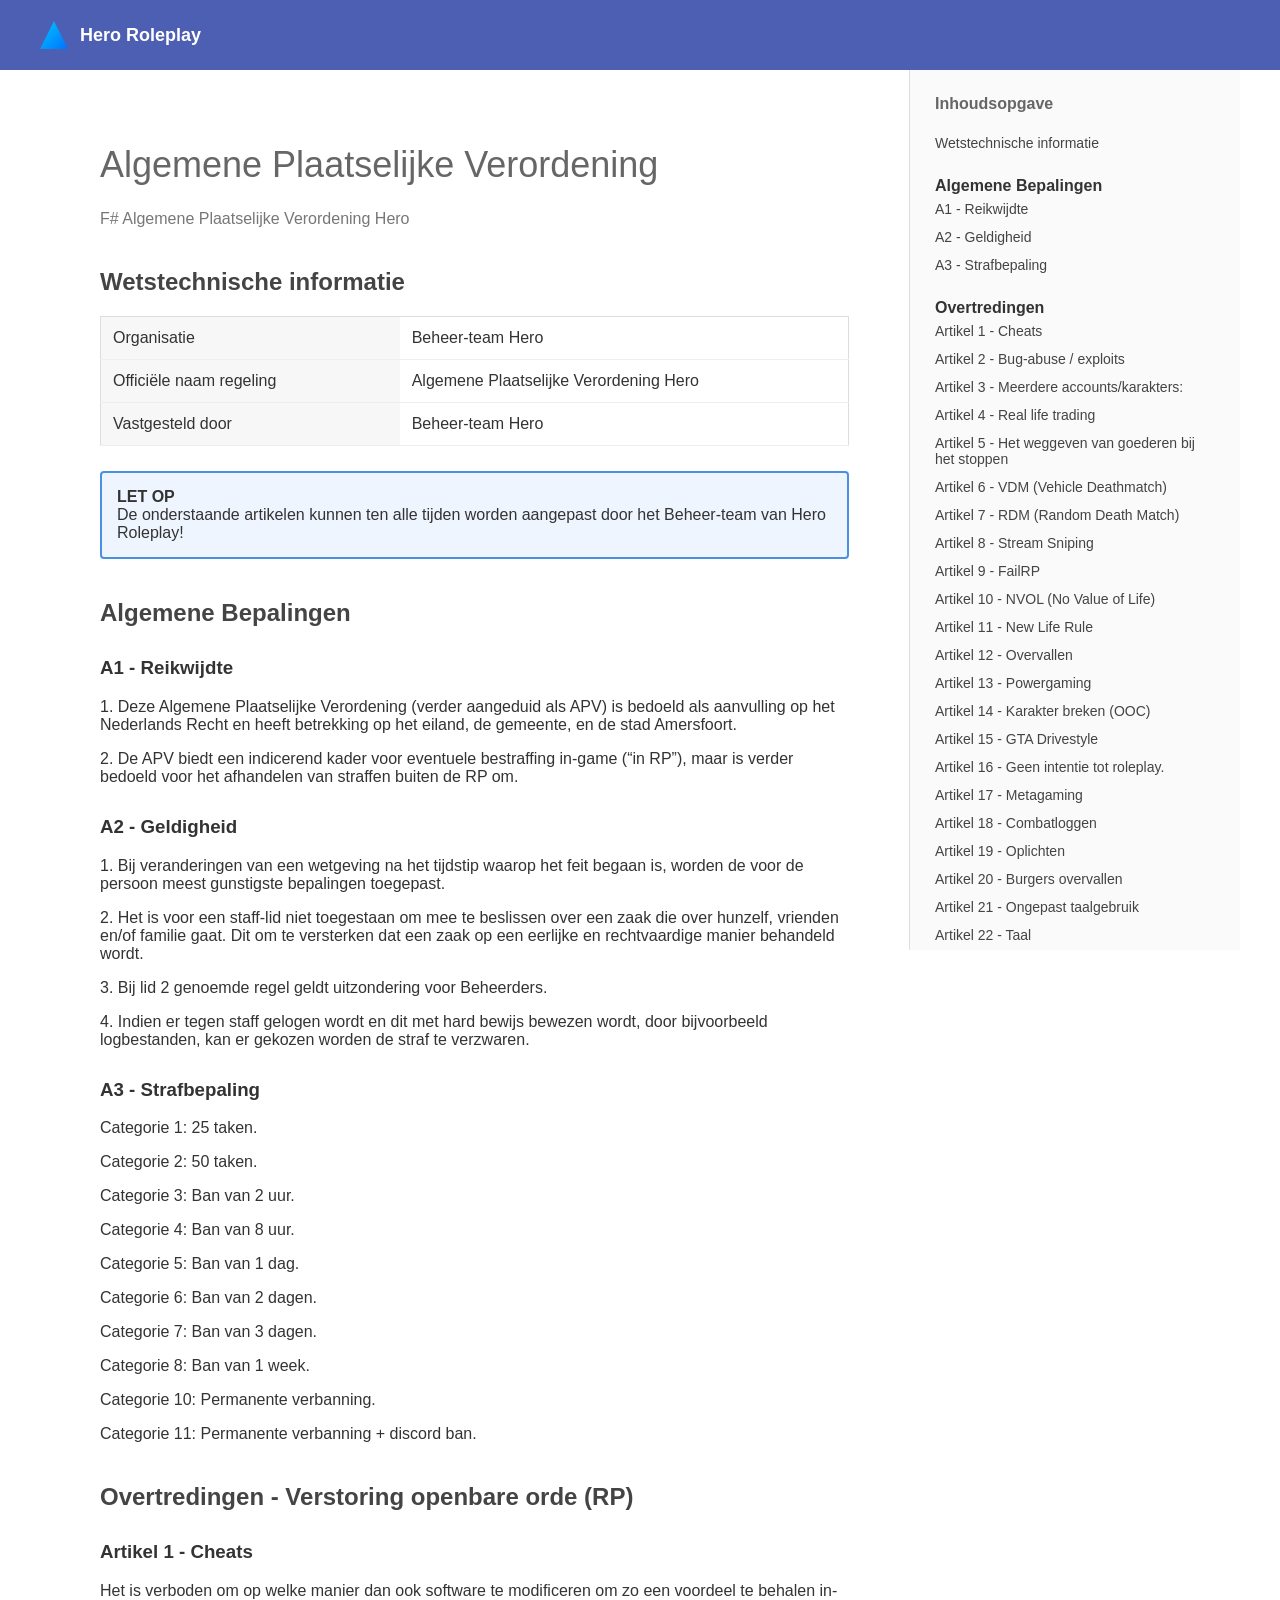
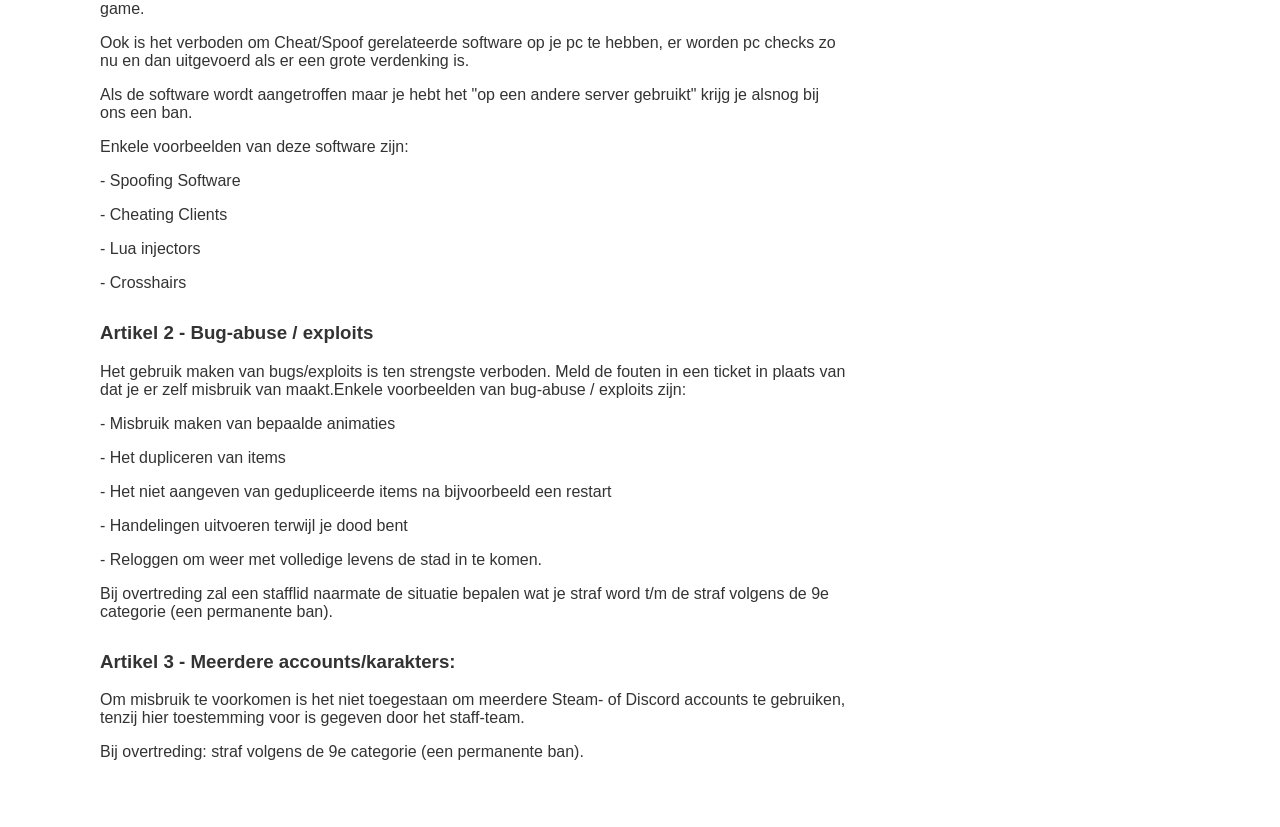
==== index.html @ 9675dc2d "Update index.html" ====
<!DOCTYPE html>
<html lang="nl">
<head>
<meta charset="UTF-8">
<meta name="viewport" content="width=device-width, initial-scale=1.0">
<title>APV - Hero Roleplay</title>

<style>
  body {
    margin: 0;
    font-family: "Segoe UI", Arial, sans-serif;
    color: #333;
  }

  /* HEADER */
  .topbar {
    width: 100%;
    height: 70px;
    background: #4c5fb3;
    display: flex;
    align-items: center;
  }

  .topbar-content {
    max-width: 1200px;
    margin: 0 auto;
    width: 100%;
    display: flex;
    align-items: center;
    padding: 0 30px;
  }

  .logo {
    width: 28px;
    height: 28px;
    margin-right: 12px;
    background: linear-gradient(135deg, #00c6ff, #0072ff);
    clip-path: polygon(50% 0%, 100% 100%, 0% 100%);
  }

  .title {
    color: white;
    font-size: 18px;
    font-weight: 600;
  }

  /* LAYOUT (GECENTREERD) */
  .container {
    display: flex;
    max-width: 1200px;
    margin: 0 auto; /* 👈 dit centreert alles */
  }

  .main {
    flex: 1;
    padding: 50px 60px;
  }

  h1 {
    font-weight: 300;
    font-size: 36px;
    color: #666;
  }

  h2 {
    margin-top: 40px;
    color: #444;
  }

  h3 {
    margin-top: 30px;
  }

  .sub {
    color: #777;
    margin-bottom: 30px;
  }

  table {
    border-collapse: collapse;
    width: 100%;
    margin-top: 15px;
    border: 1px solid #ddd;
  }

  td {
    padding: 12px;
    border-bottom: 1px solid #eee;
  }

  td:first-child {
    background: #f7f7f7;
    width: 40%;
    font-weight: 500;
  }

  .notice {
    margin-top: 25px;
    border: 2px solid #4a90e2;
    background: #eef5ff;
    padding: 15px;
    border-radius: 4px;
  }

  /* SIDEBAR */
  .sidebar {
    width: 280px;
    border-left: 1px solid #ddd;
    background: #fafafa;
    padding: 25px;
    position: sticky;
    top: 70px;
    height: calc(100vh - 70px);
    overflow-y: auto;
  }

  .sidebar h3 {
    margin-top: 0;
    font-size: 16px;
    color: #666;
  }

  .sidebar a {
    display: block;
    text-decoration: none;
    color: #444;
    font-size: 14px;
    padding: 6px 0;
  }

  .sidebar a:hover {
    color: #007BFF;
  }

  .section {
    margin-top: 20px;
  }
</style>
</head>

<body>

<header class="topbar">
  <div class="topbar-content">
    <div class="logo"></div>
    <span class="title">Hero Roleplay</span>
  </div>
</header>

<div class="container">

  <div class="main">
    <h1>Algemene Plaatselijke Verordening</h1>
    <div class="sub">F# Algemene Plaatselijke Verordening Hero</div>

    <h2 id="wetstechnisch">Wetstechnische informatie</h2>

    <table>
      <tr>
        <td>Organisatie</td>
        <td>Beheer-team Hero</td>
      </tr>
      <tr>
        <td>Officiële naam regeling</td>
        <td>Algemene Plaatselijke Verordening Hero</td>
      </tr>
      <tr>
        <td>Vastgesteld door</td>
        <td>Beheer-team Hero</td>
      </tr>
    </table>

    <div class="notice">
      <strong>LET OP</strong><br>
      De onderstaande artikelen kunnen ten alle tijden worden aangepast door het Beheer-team van Hero Roleplay!
    </div>

    <h2 id="algemeen">Algemene Bepalingen</h2>

    <h3 id="a1">A1 - Reikwijdte</h3>
    <p>
      1. Deze Algemene Plaatselijke Verordening (verder aangeduid als APV) is bedoeld als aanvulling op het Nederlands Recht en heeft betrekking op het eiland, de gemeente, en de stad Amersfoort.
    <p> 
      2. De APV biedt een indicerend kader voor eventuele bestraffing in-game (“in RP”), maar is verder bedoeld voor het afhandelen van straffen buiten de RP om.

     <h3 id="a2">A2 - Geldigheid</h3>
     <p>
      1. Bij veranderingen van een wetgeving na het tijdstip waarop het feit begaan is, worden de voor de persoon meest gunstigste bepalingen toegepast.  
     <p>  
      2. Het is voor een staff-lid niet toegestaan om mee te beslissen over een zaak die over hunzelf, vrienden en/of familie gaat. Dit om te versterken dat een zaak op een eerlijke en rechtvaardige manier behandeld wordt.
     <p>
      3. Bij lid 2 genoemde regel geldt uitzondering voor Beheerders.
     <p>
      4. Indien er tegen staff gelogen wordt en dit met hard bewijs bewezen wordt, door bijvoorbeeld logbestanden, kan er gekozen worden de straf te verzwaren.
     <h3 id="a3">A3 - Strafbepaling</h3>
     <p>
       Categorie 1: 25 taken.
     <p>
       Categorie 2: 50 taken.
     <p>
       Categorie 3: Ban van 2 uur.
     <p>
       Categorie 4: Ban van 8 uur.
     <p>
       Categorie 5: Ban van 1 dag.
     <p>
       Categorie 6: Ban van 2 dagen.
     <p>
       Categorie 7: Ban van 3 dagen.
     <p>
       Categorie 8: Ban van 1 week.
     <p>
       Categorie 10: Permanente verbanning.
     <p>
       Categorie 11: Permanente verbanning + discord ban.
    </p>

  <h2 id="algemeen">Overtredingen - Verstoring openbare orde (RP)</h2>

  <h3 id="a4">Artikel 1 - Cheats</h3>
  <p>
  Het is verboden om op welke manier dan ook software te modificeren om zo een voordeel te behalen in-game.
  <p>
  Ook is het verboden om Cheat/Spoof gerelateerde software op je pc te hebben, er worden pc checks zo nu en dan uitgevoerd als er een grote verdenking is.
  <p>
  Als de software wordt aangetroffen maar je hebt het "op een andere server gebruikt" krijg je alsnog bij ons een ban.
  <p>
  Enkele voorbeelden van deze software zijn:
  <p>
  - Spoofing Software
  <p>
  - Cheating Clients
  <p>
  - Lua injectors
  <p>
  - Crosshairs

  <h3 id="a4">Artikel 2 - Bug-abuse / exploits</h3>
  <p>
  Het gebruik maken van bugs/exploits is ten strengste verboden. Meld de fouten in een ticket in plaats van dat je er zelf misbruik van maakt.Enkele voorbeelden van bug-abuse / exploits zijn:
  <p>
  - Misbruik maken van bepaalde animaties
  <p>
  - Het dupliceren van items
  <p>
  - Het niet aangeven van gedupliceerde items na bijvoorbeeld een restart
  <p>
  - Handelingen uitvoeren terwijl je dood bent
  <p>
  - Reloggen om weer met volledige levens de stad in te komen.
  <p>
  Bij overtreding zal een stafflid naarmate de situatie bepalen wat je straf word t/m de straf volgens de 9e categorie (een permanente ban).
  
  <h3 id="a4">Artikel 3 - Meerdere accounts/karakters:</h3>
  <p>
  Om misbruik te voorkomen is het niet toegestaan om meerdere Steam- of Discord accounts te gebruiken, tenzij hier toestemming voor is gegeven door het staff-team.
  <p> 
  Bij overtreding: straf volgens de 9e categorie (een permanente ban).
    
  </div>  
  <div class="sidebar">
    <h3>Inhoudsopgave</h3>

    <a href="#wetstechnisch">Wetstechnische informatie</a>

    <div class="section">
      <strong>Algemene Bepalingen</strong>
      <a href="#a1">A1 - Reikwijdte</a>
      <a href="#a2">A2 - Geldigheid</a>
      <a href="#a3">A3 - Strafbepaling</a>
    </div>

    <div class="section">
      <strong>Overtredingen</strong>
      <a href="#a4">Artikel 1 - Cheats</a>
      <a href="#">Artikel 2 - Bug-abuse / exploits</a>
      <a href="#">Artikel 3 - Meerdere accounts/karakters:</a>
      <a href="#">Artikel 4 - Real life trading</a>
      <a href="#">Artikel 5 - Het weggeven van goederen bij het stoppen</a>
      <a href="#">Artikel 6 - VDM (Vehicle Deathmatch)</a>
      <a href="#">Artikel 7 - RDM (Random Death Match)</a>
      <a href="#">Artikel 8 - Stream Sniping</a>
      <a href="#">Artikel 9 - FailRP</a>
      <a href="#">Artikel 10 - NVOL (No Value of Life)</a>
      <a href="#">Artikel 11 - New Life Rule</a>
      <a href="#">Artikel 12 - Overvallen</a>
      <a href="#">Artikel 13 - Powergaming</a>
      <a href="#">Artikel 14 - Karakter breken (OOC)</a>
      <a href="#">Artikel 15 - GTA Drivestyle</a>
      <a href="#">Artikel 16 - Geen intentie tot roleplay.</a>
      <a href="#">Artikel 17 - Metagaming</a>
      <a href="#">Artikel 18 - Combatloggen</a>
      <a href="#">Artikel 19 - Oplichten</a>
      <a href="#">Artikel 20 - Burgers overvallen</a>
      <a href="#">Artikel 21 - Ongepast taalgebruik</a>
      <a href="#">Artikel 22 - Taal</a>
      <a href="#">Artikel 23 - Gebruik van boeien</a>
      <a href="#">Artikel 24 - Microfoon</a>
      <a href="#">Artikel 25 - Stemvervormers</a>
      <a href="#">Artikel 26 - Karakter breken (OOC)</a>
      <a href="#">Artikel 27 - Report spam</a>
      <a href="#">Artikel 28 - Appartementen</a>
      <a href="#">Artikel 29 - Achtervolgingen</a>
      <a href="#">Artikel 30 - Campen van locaties</a>
      <a href="#">Artikel 31 - Standaard outfit</a>
      <a href="#">Artikel 32 - Impersonatie van overheidsmedewerkers</a>
      <a href="#">Artikel 33 - Corruptie</a>
      <a href="#">Artikel 34 - Staff</a>
      <a href="#">Artikel 34A - Staff</a>
      <a href="#">Artikel 35 - Copbaiten</a>
      <a href="#">Artikel 36 - Verstoring RP</a>
      <a href="#">Artikel 37 - Stemherkenning</a>
      <a href="#">Artikel 38 - Illegale activiteiten op social media</a>
      <a href="#">Artikel 39 - Regels bij het krijgen van hostages</a>
      <a href="#">Artikel 40 - Criminele activiteiten tegen overheidsmedewerkers</a>
      <a href="#">Artikel 41 - Bounty's/beloningen</a>
      <a href="#">Artikel 42 - Het gebruik van een Wapen</a>
    </div>

  </div>

</div>

</body>
</html>
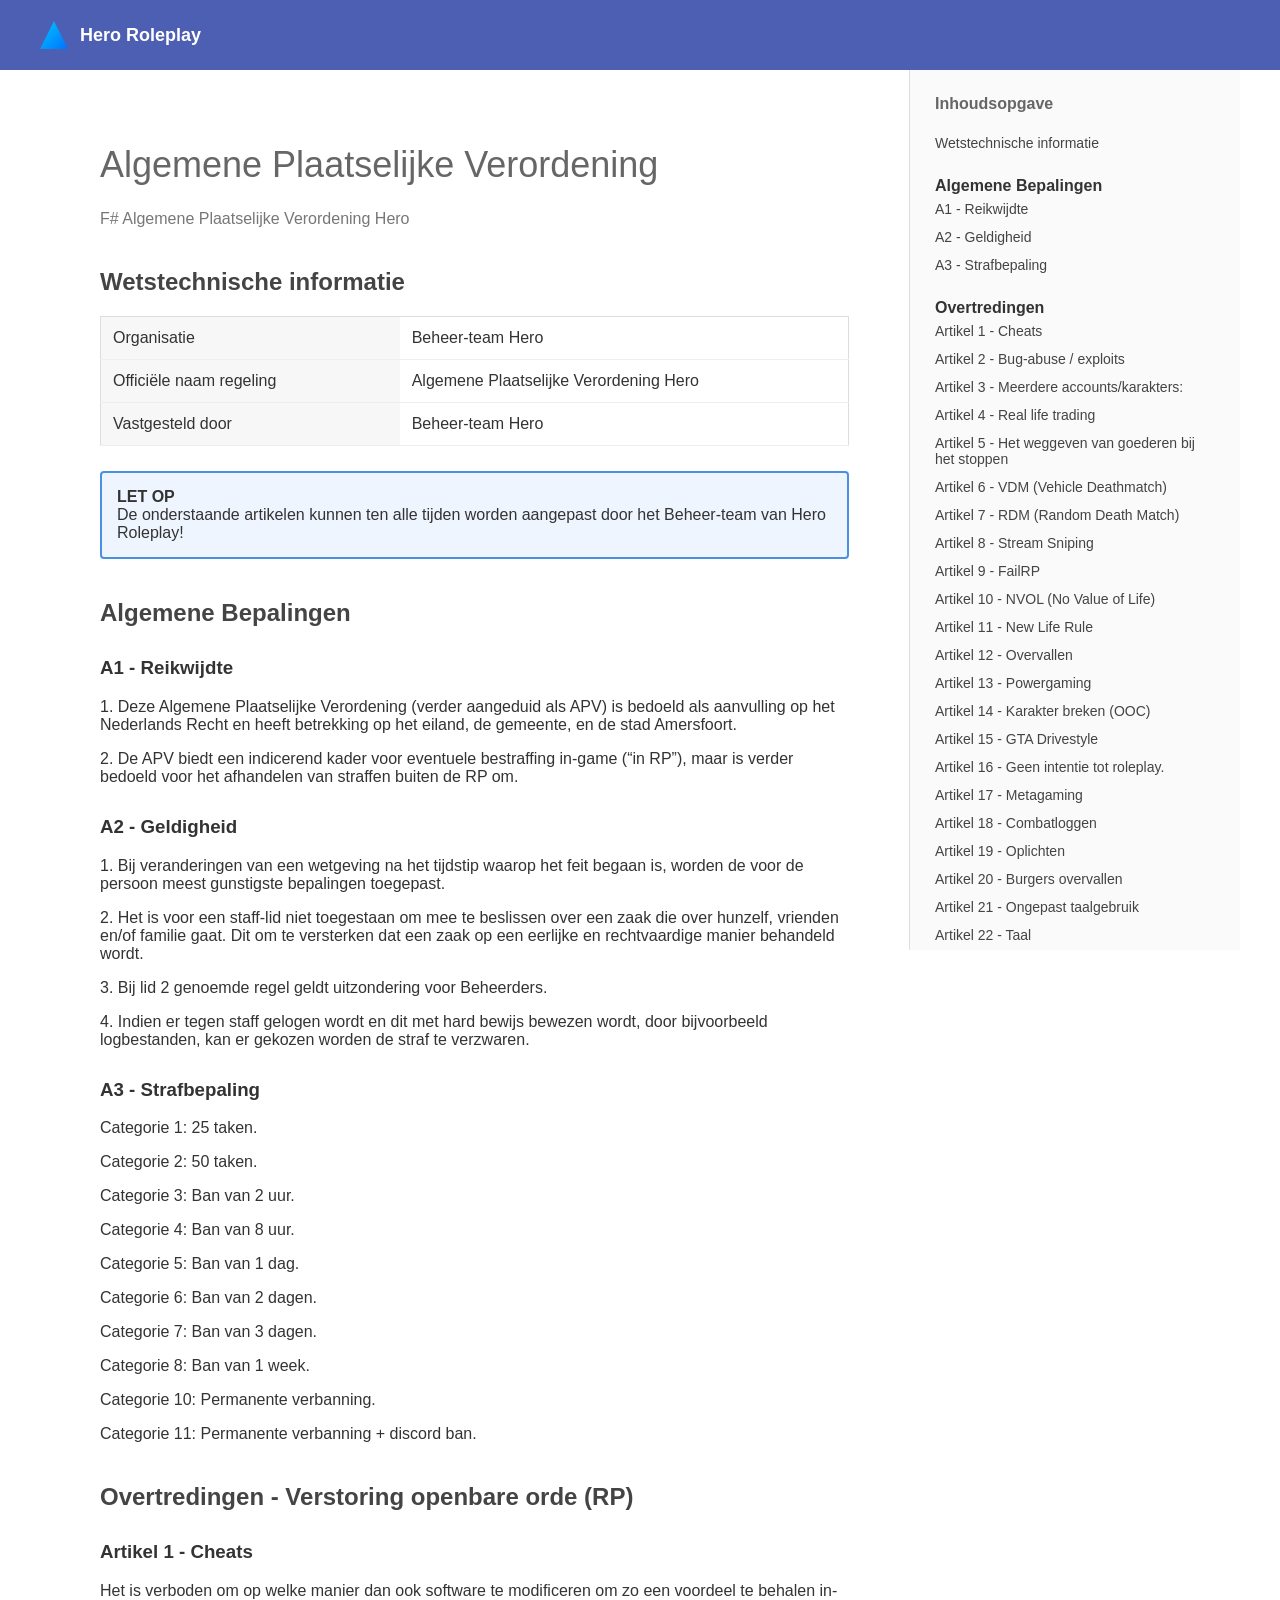
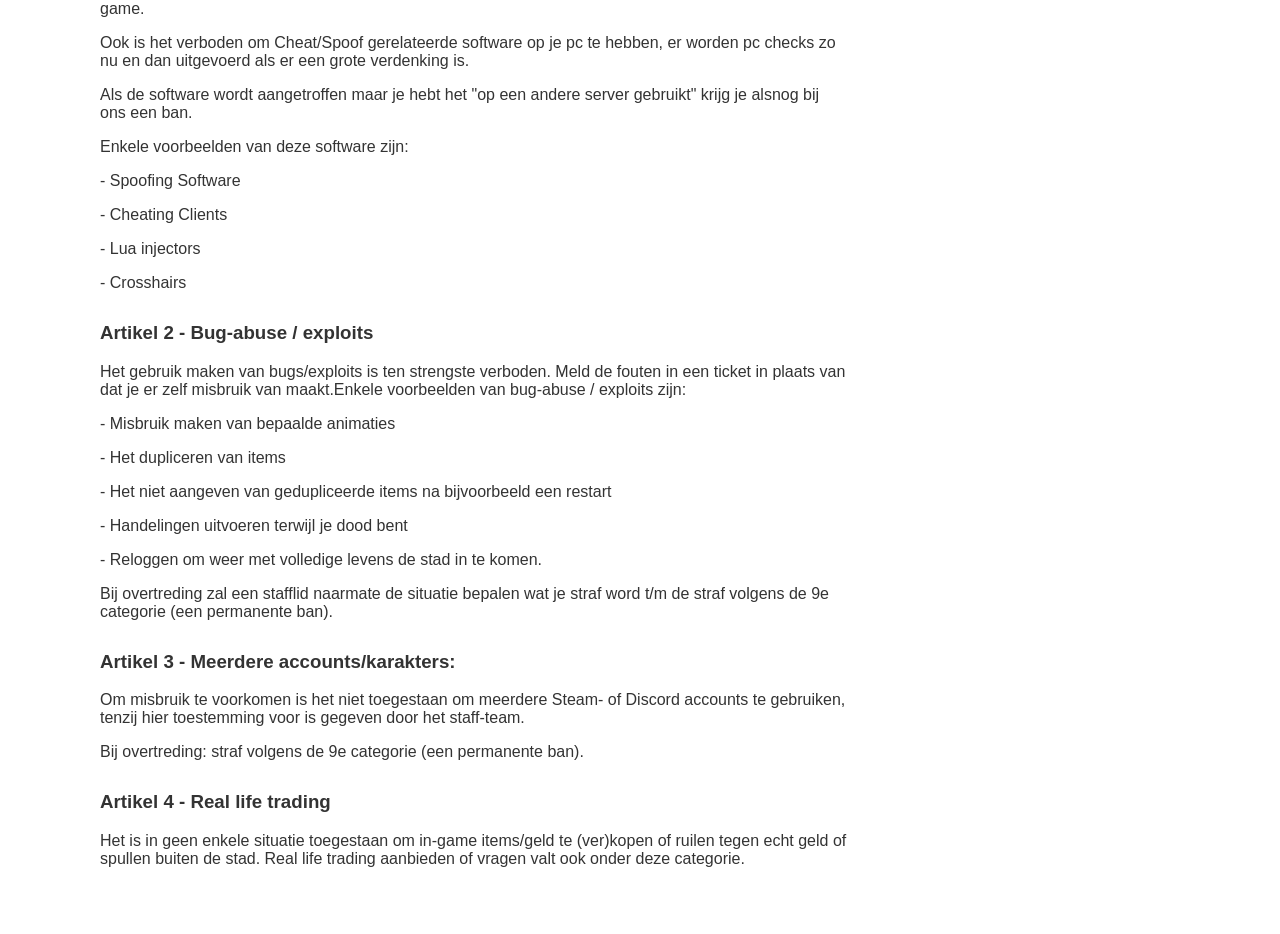
==== commit 513b2327: "Update index.html" ====
--- a/index.html
+++ b/index.html
@@ -256,6 +256,10 @@
   Om misbruik te voorkomen is het niet toegestaan om meerdere Steam- of Discord accounts te gebruiken, tenzij hier toestemming voor is gegeven door het staff-team.
   <p> 
   Bij overtreding: straf volgens de 9e categorie (een permanente ban).
+
+  <h3 id="a4">Artikel 4 - Real life trading</h3>
+  <p>
+  Het is in geen enkele situatie toegestaan om in-game items/geld te (ver)kopen of ruilen tegen echt geld of spullen buiten de stad. Real life trading aanbieden of vragen valt ook onder deze categorie.
     
   </div>  
   <div class="sidebar">
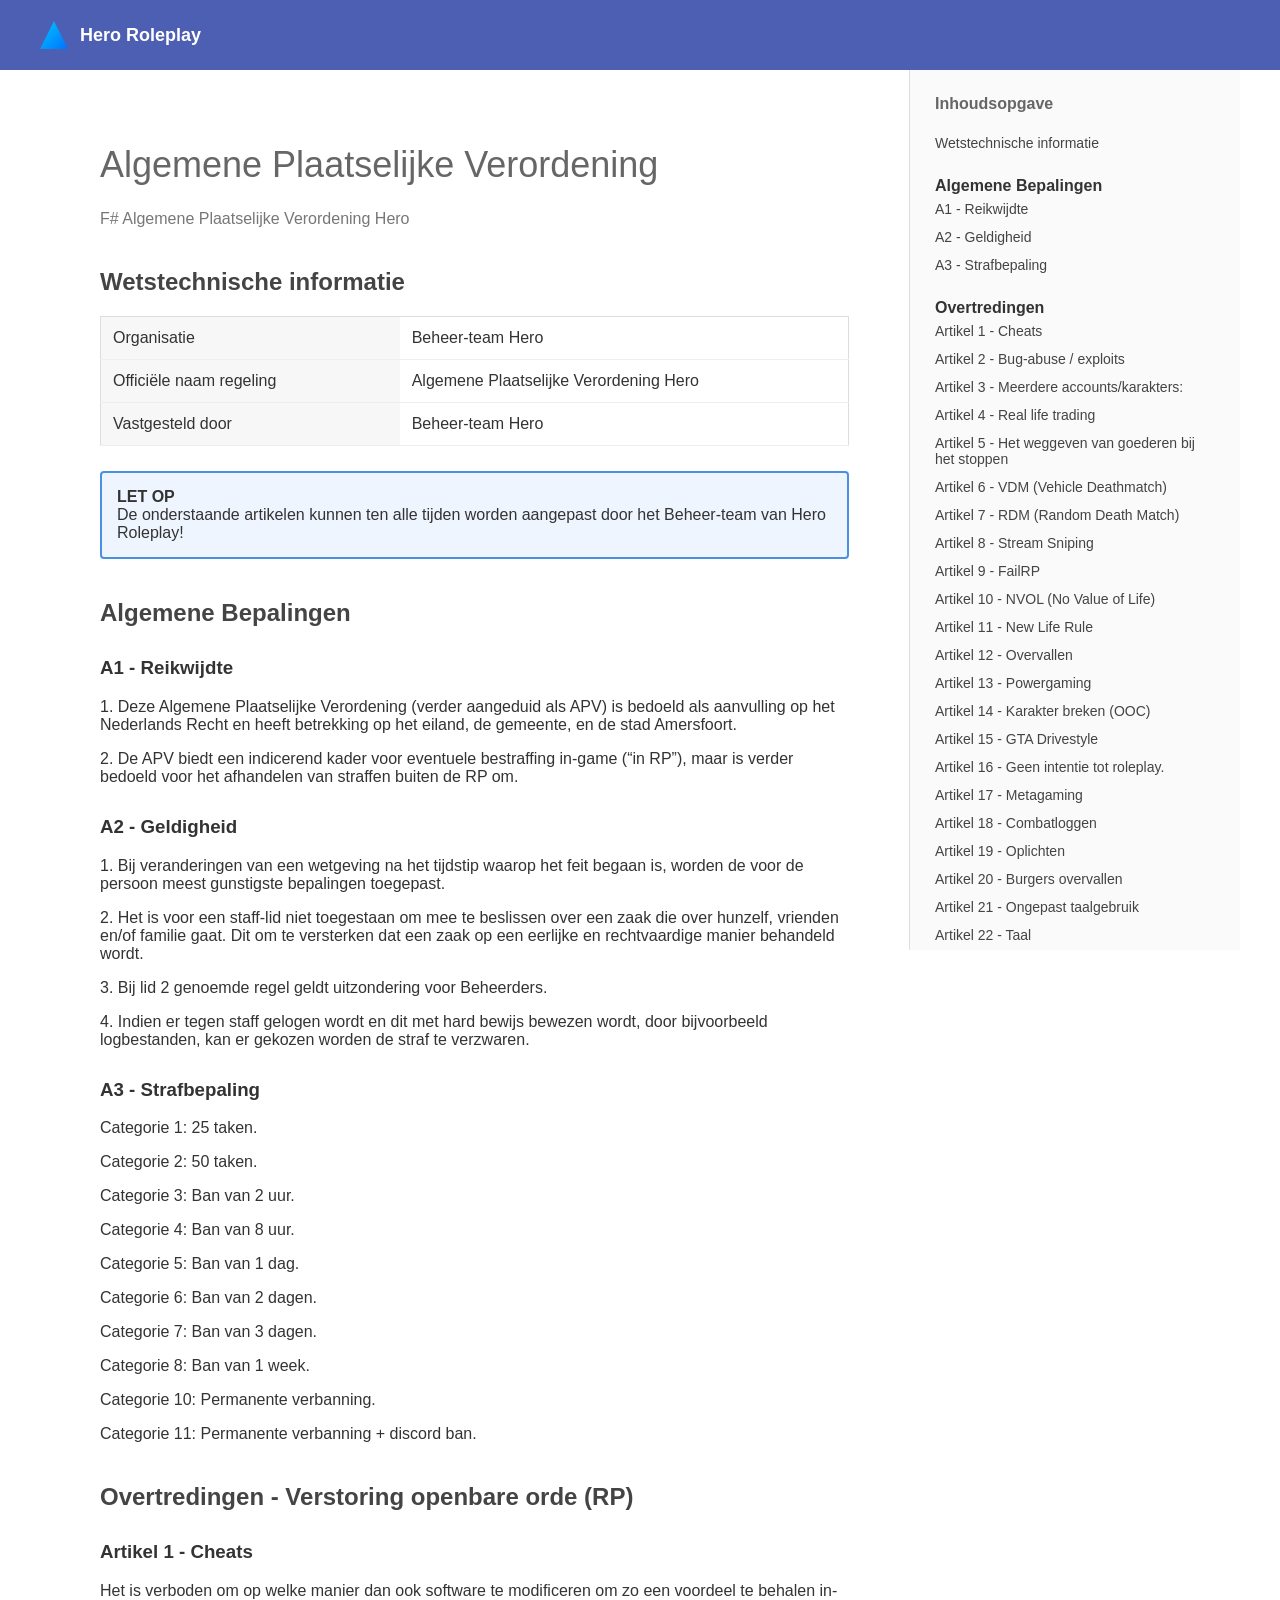
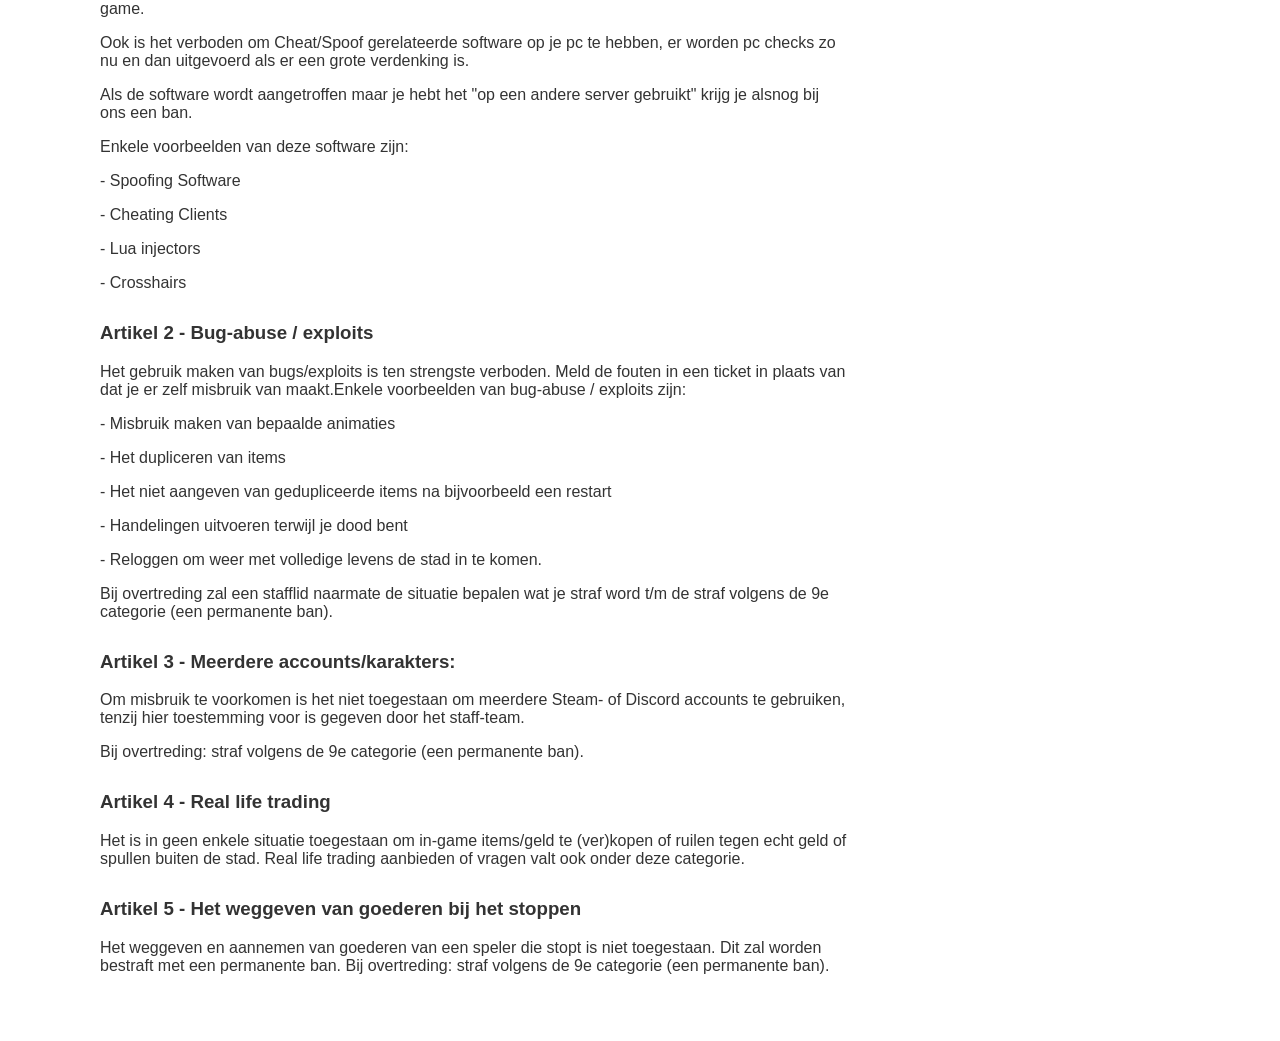
==== commit c3499a71: "Update index.html" ====
--- a/index.html
+++ b/index.html
@@ -260,6 +260,10 @@
   <h3 id="a4">Artikel 4 - Real life trading</h3>
   <p>
   Het is in geen enkele situatie toegestaan om in-game items/geld te (ver)kopen of ruilen tegen echt geld of spullen buiten de stad. Real life trading aanbieden of vragen valt ook onder deze categorie.
+
+  <h3 id="a4">Artikel 5 - Het weggeven van goederen bij het stoppen</h3>
+  <p>
+  Het weggeven en aannemen van goederen van een speler die stopt is niet toegestaan. Dit zal worden bestraft met een permanente ban. Bij overtreding: straf volgens de 9e categorie (een permanente ban).
     
   </div>  
   <div class="sidebar">
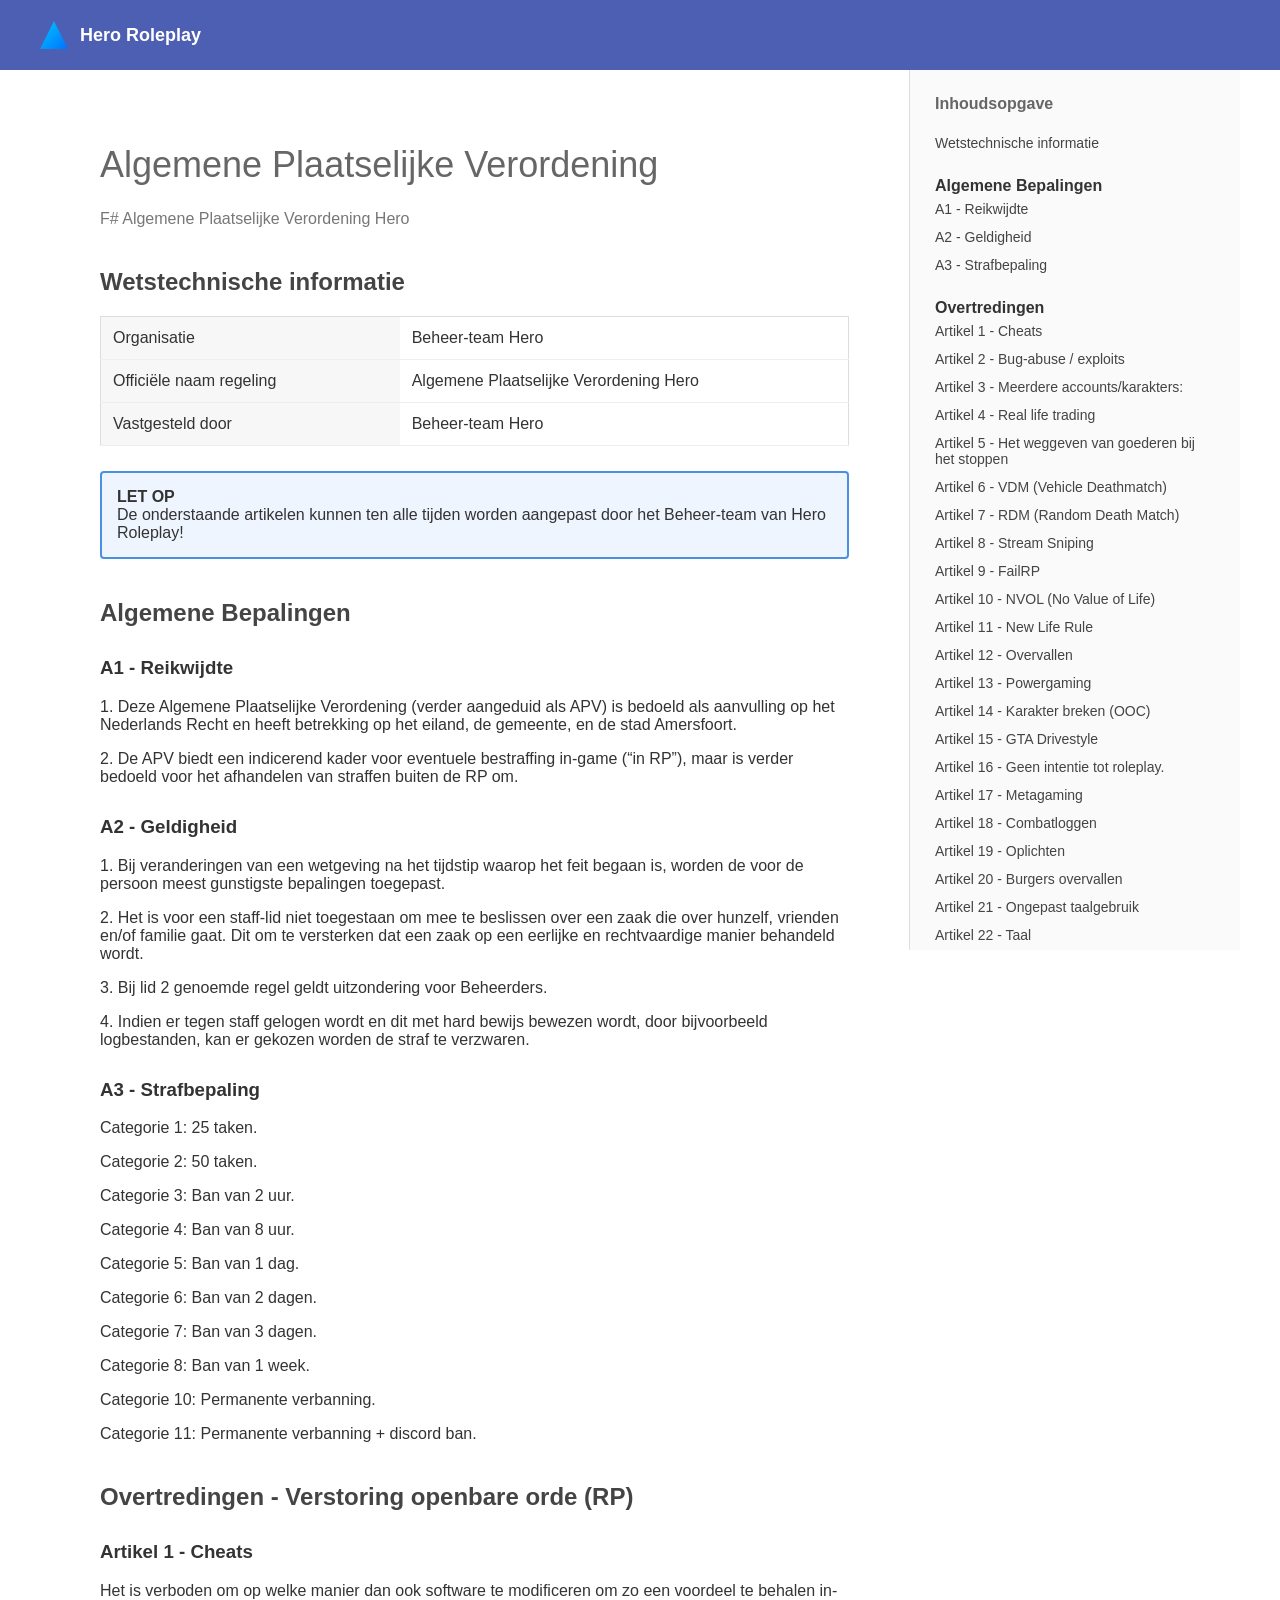
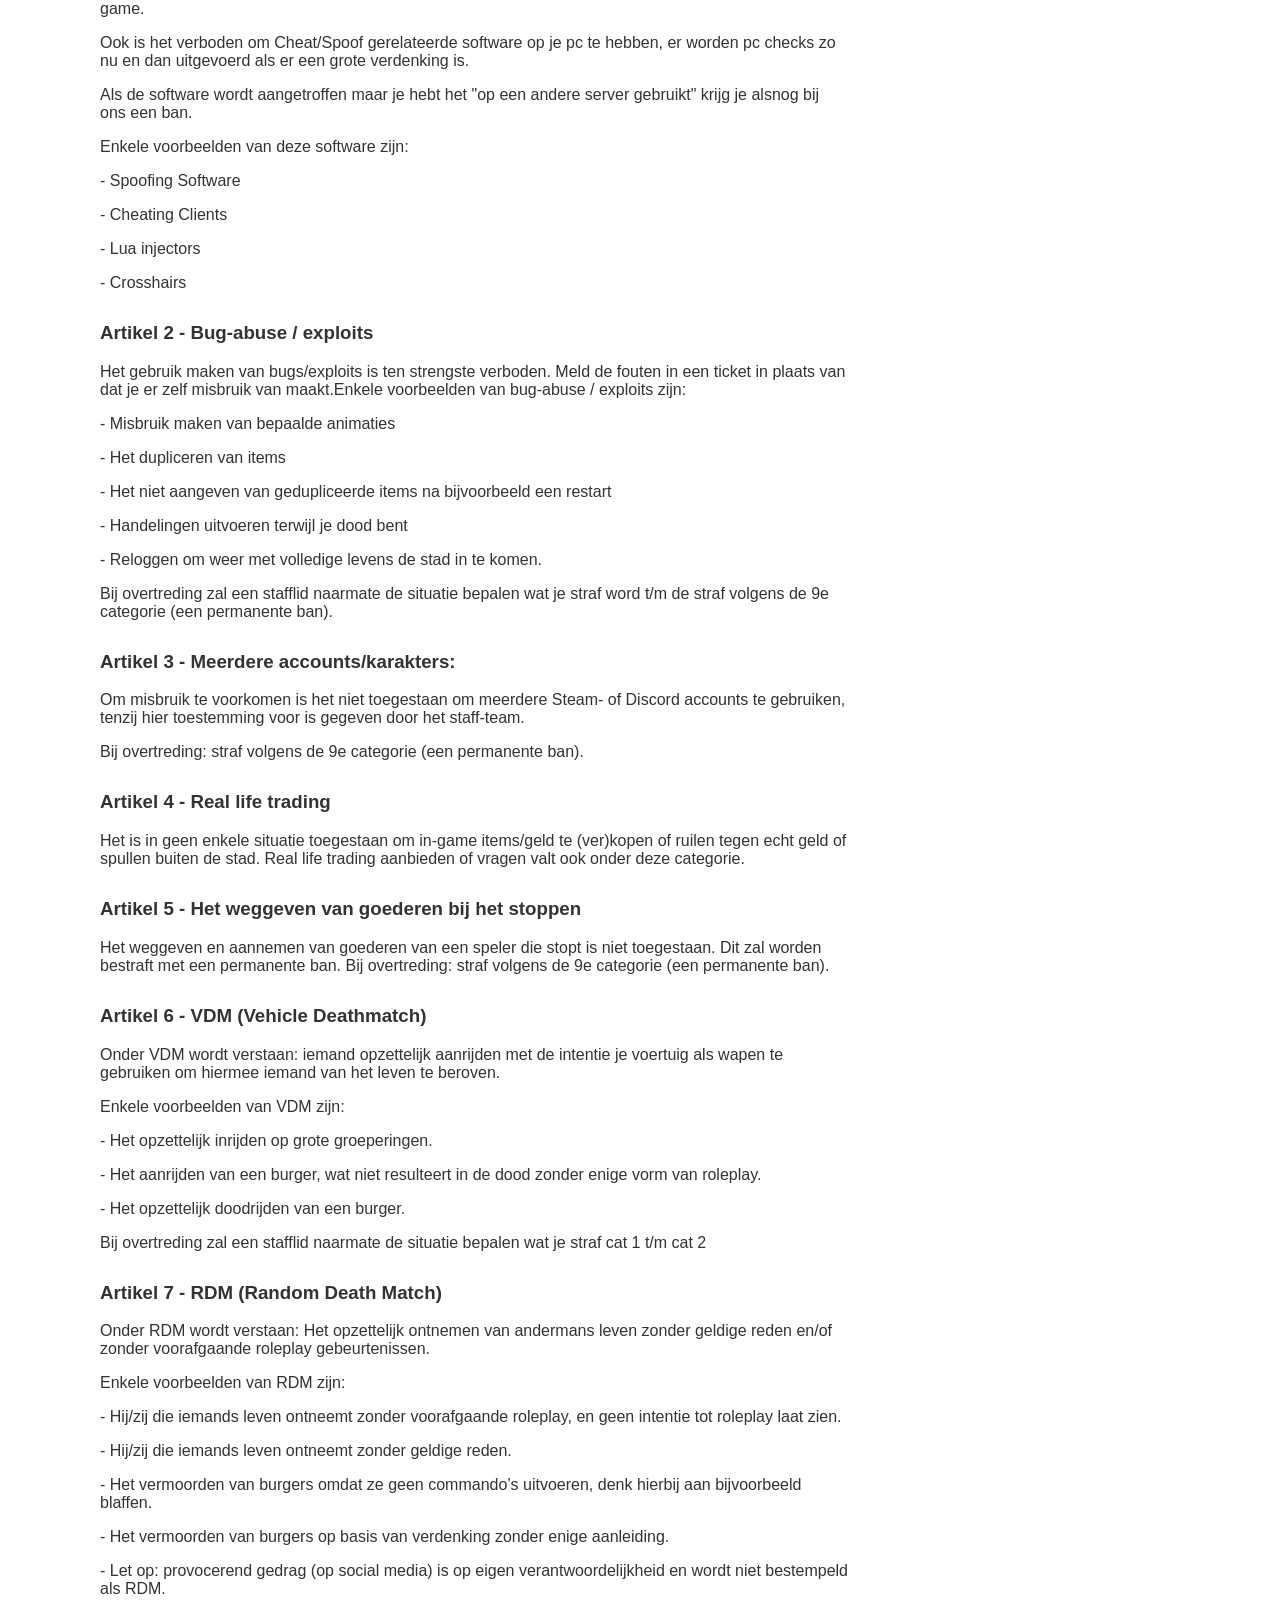
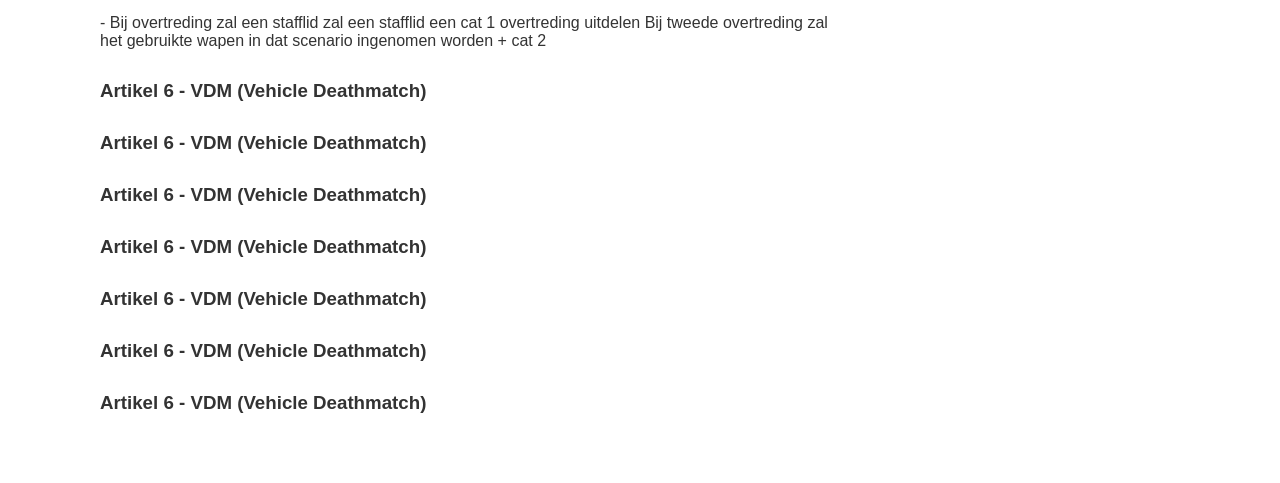
==== commit 879c5edb: "Update index.html" ====
--- a/index.html
+++ b/index.html
@@ -264,7 +264,59 @@
   <h3 id="a4">Artikel 5 - Het weggeven van goederen bij het stoppen</h3>
   <p>
   Het weggeven en aannemen van goederen van een speler die stopt is niet toegestaan. Dit zal worden bestraft met een permanente ban. Bij overtreding: straf volgens de 9e categorie (een permanente ban).
+  <h3 id="a4">Artikel 6 - VDM (Vehicle Deathmatch)</h3>
+  <p>
+  Onder VDM wordt verstaan: iemand opzettelijk aanrijden met de intentie je voertuig als wapen te gebruiken om hiermee iemand van het leven te beroven.
+  <p>
+  Enkele voorbeelden van VDM zijn:
+  <p>
+  - Het opzettelijk inrijden op grote groeperingen.
+  <p>
+  - Het aanrijden van een burger, wat niet resulteert in de dood zonder enige vorm van roleplay.
+  <p>
+  - Het opzettelijk doodrijden van een burger.
+  <p>
+  Bij overtreding zal een stafflid naarmate de situatie bepalen wat je straf cat 1 t/m cat 2
     
+  <h3 id="a4">Artikel 7 - RDM (Random Death Match)</h3>
+  <p>
+  Onder RDM wordt verstaan: Het opzettelijk ontnemen van andermans leven zonder geldige reden en/of zonder voorafgaande roleplay gebeurtenissen.
+  <p>
+  Enkele voorbeelden van RDM zijn:
+  <p>
+  - Hij/zij die iemands leven ontneemt zonder voorafgaande roleplay, en geen intentie tot roleplay laat zien.
+  <p>
+  - Hij/zij die iemands leven ontneemt zonder geldige reden.
+  <p>
+  - Het vermoorden van burgers omdat ze geen commando’s uitvoeren, denk hierbij aan bijvoorbeeld blaffen.
+  <p>
+  - Het vermoorden van burgers op basis van verdenking zonder enige aanleiding.
+  <p>
+  - Let op: provocerend gedrag (op social media) is op eigen verantwoordelijkheid en wordt niet bestempeld als RDM.
+  <p>
+  - Bij overtreding zal een stafflid zal een stafflid een cat 1 overtreding uitdelen Bij tweede overtreding zal het gebruikte wapen in dat scenario ingenomen worden + cat 2
+  
+  <h3 id="a4">Artikel 6 - VDM (Vehicle Deathmatch)</h3>
+  <p>
+  
+  <h3 id="a4">Artikel 6 - VDM (Vehicle Deathmatch)</h3>
+  <p>
+  
+  <h3 id="a4">Artikel 6 - VDM (Vehicle Deathmatch)</h3>
+  <p>
+  
+  <h3 id="a4">Artikel 6 - VDM (Vehicle Deathmatch)</h3>
+  <p>
+  
+  <h3 id="a4">Artikel 6 - VDM (Vehicle Deathmatch)</h3>
+  <p>
+  
+  <h3 id="a4">Artikel 6 - VDM (Vehicle Deathmatch)</h3>
+  <p>
+  
+  <h3 id="a4">Artikel 6 - VDM (Vehicle Deathmatch)</h3>
+  <p>
+
   </div>  
   <div class="sidebar">
     <h3>Inhoudsopgave</h3>
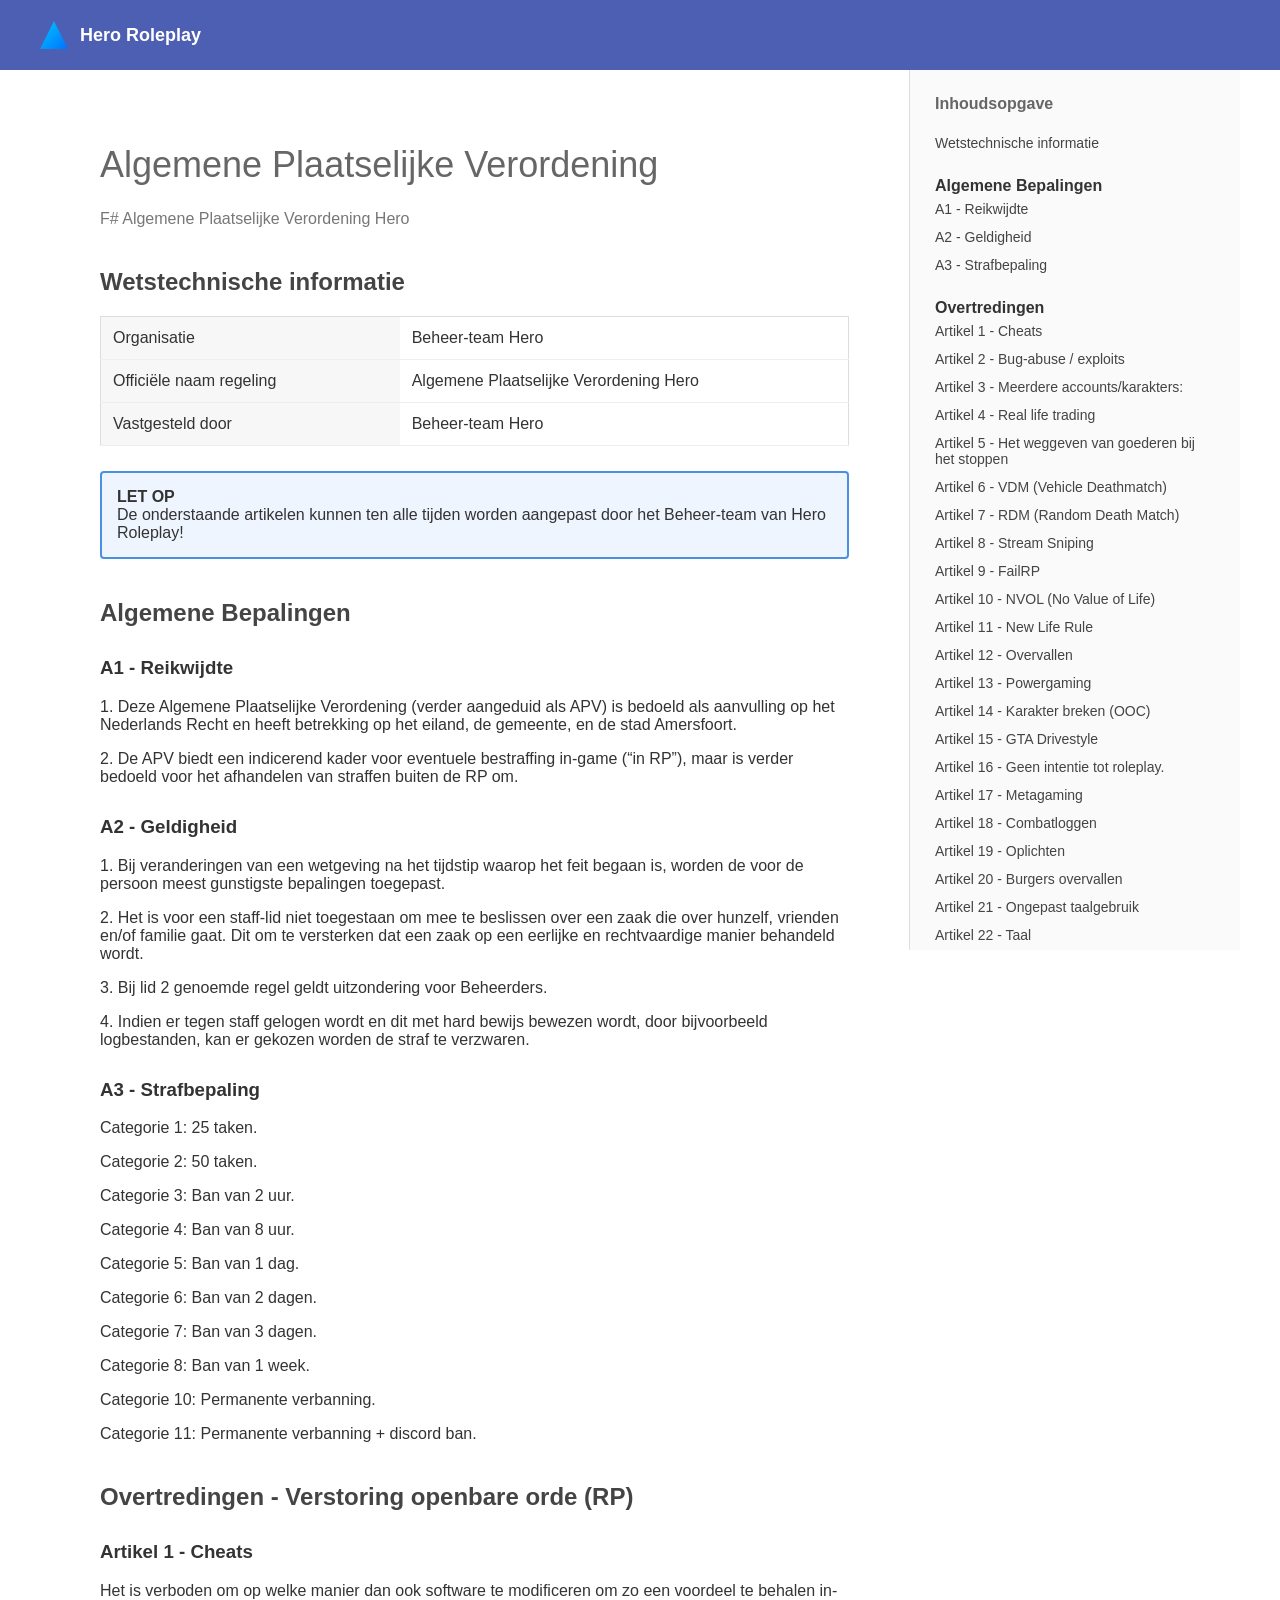
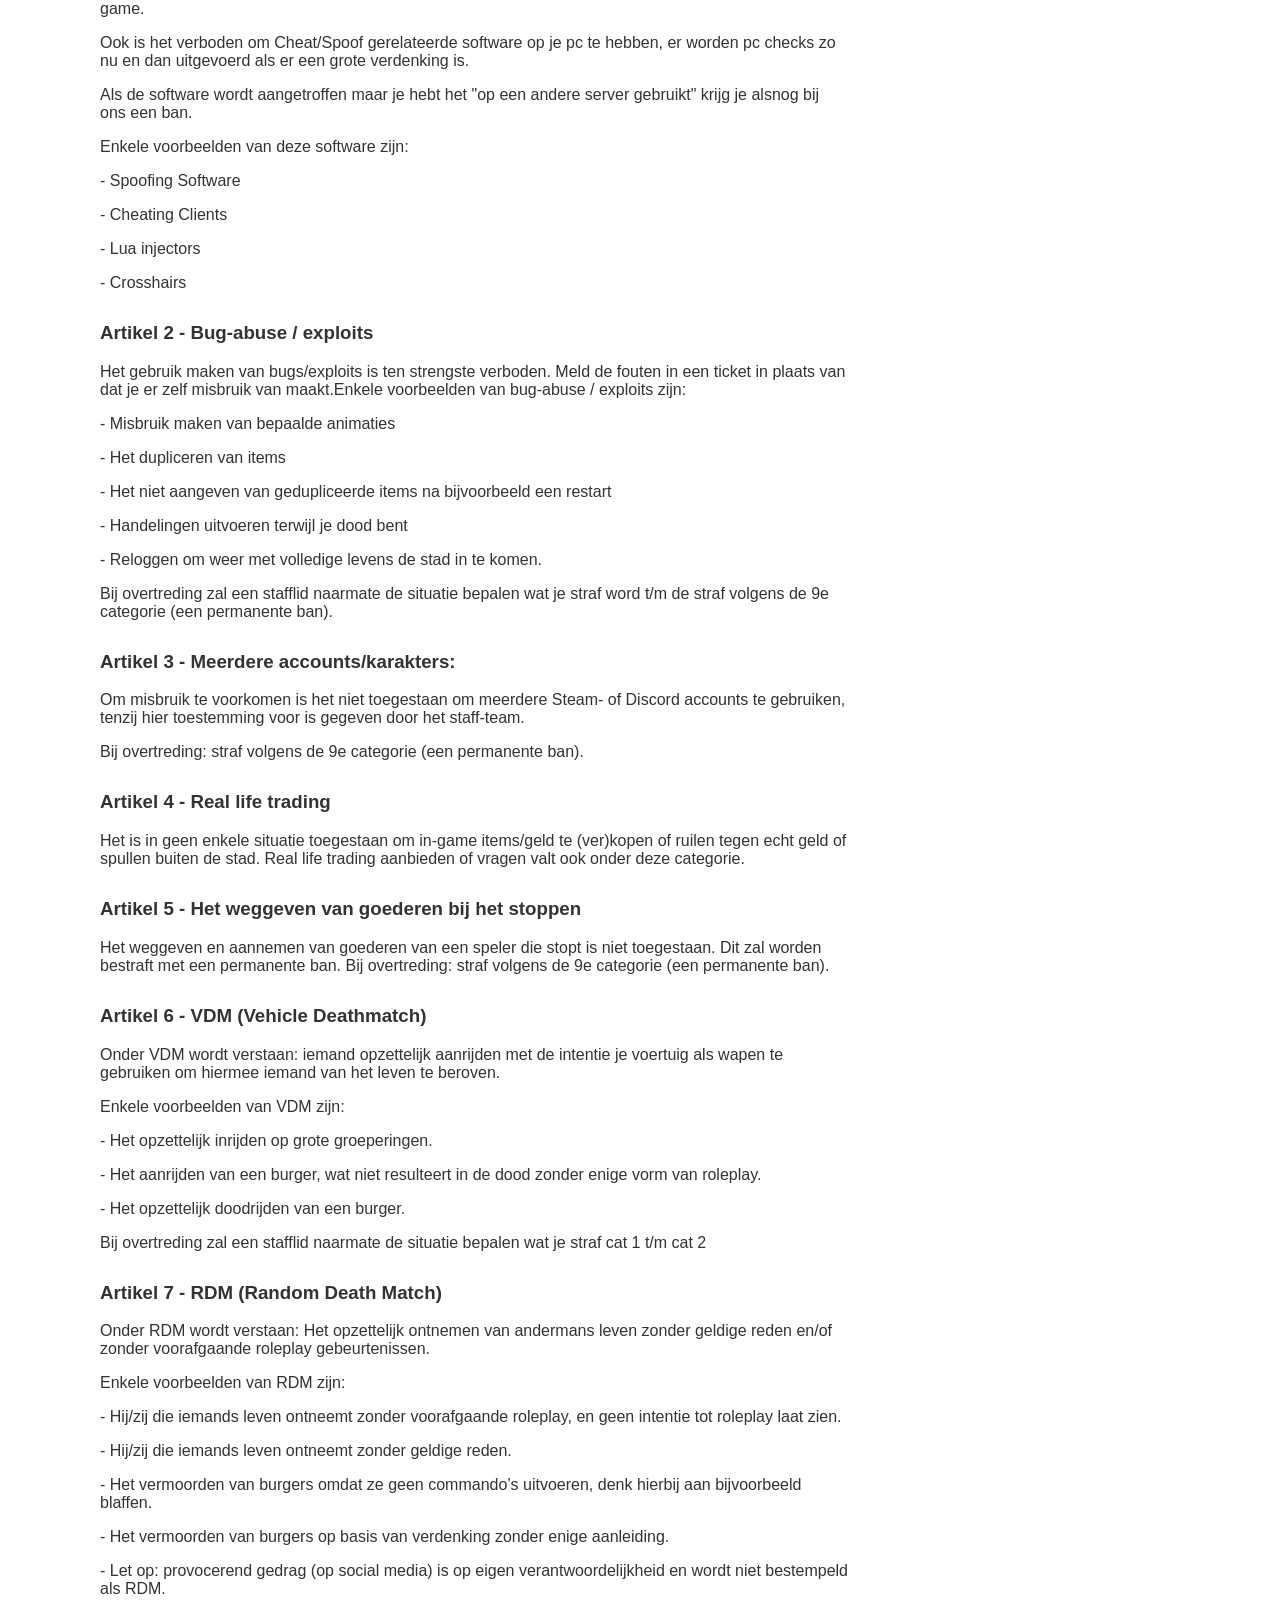
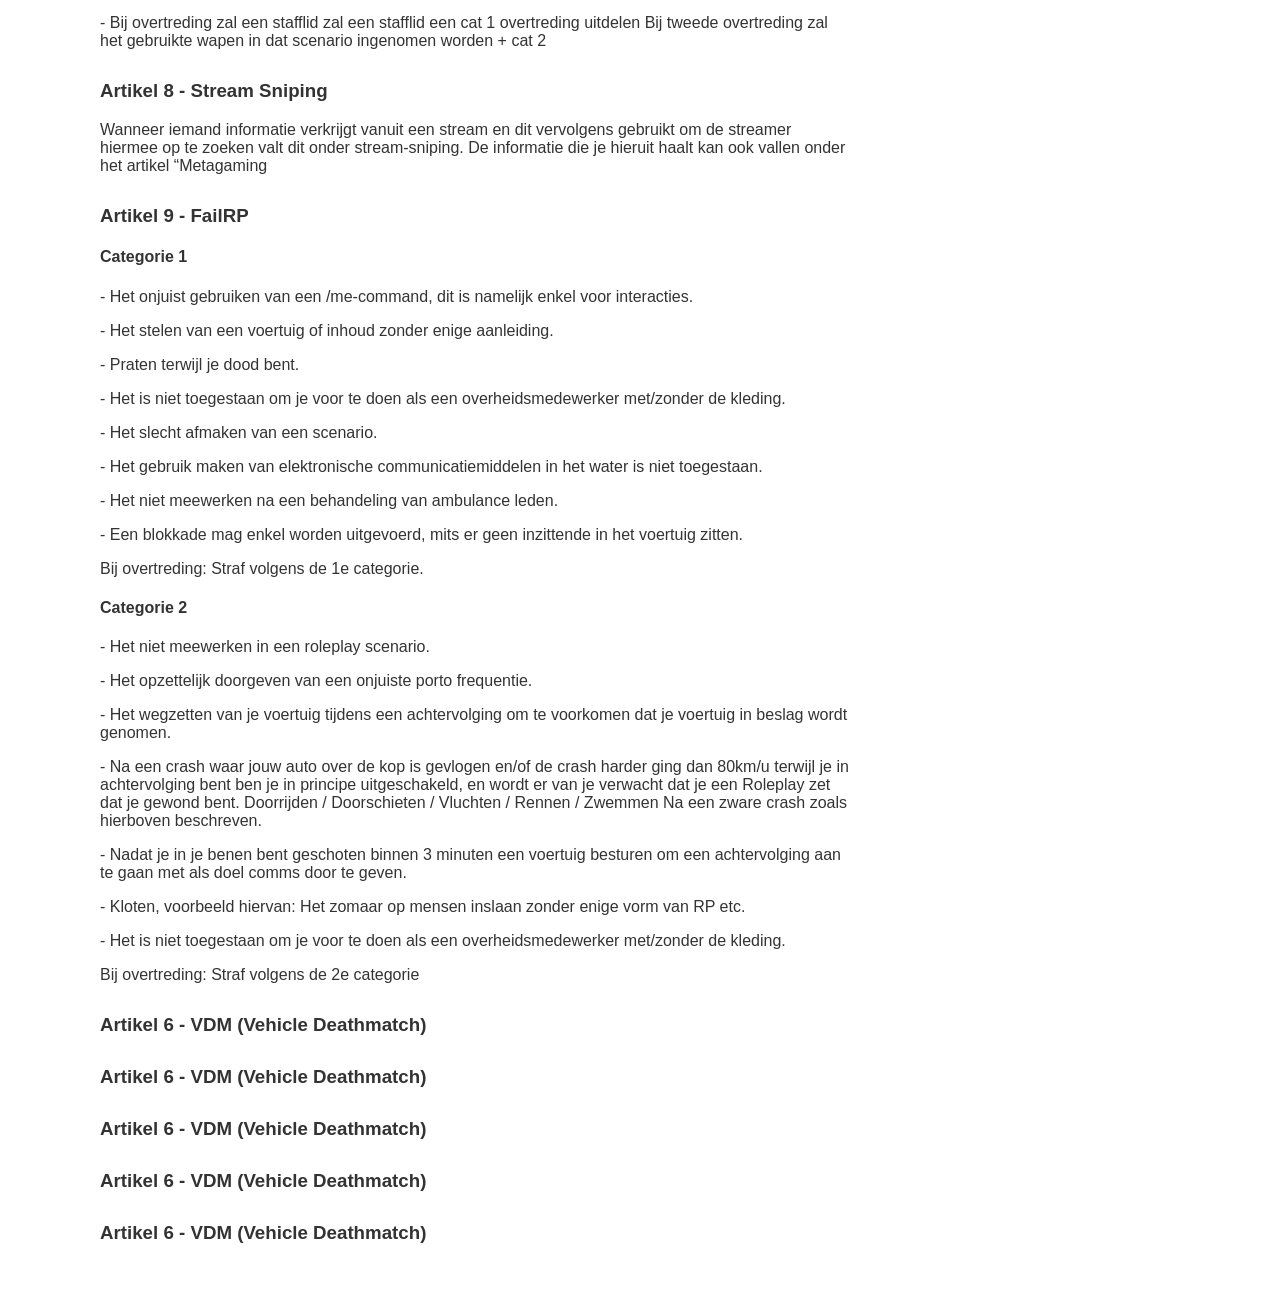
==== commit f64dbeb2: "Update index.html" ====
--- a/index.html
+++ b/index.html
@@ -296,11 +296,50 @@
   <p>
   - Bij overtreding zal een stafflid zal een stafflid een cat 1 overtreding uitdelen Bij tweede overtreding zal het gebruikte wapen in dat scenario ingenomen worden + cat 2
   
-  <h3 id="a4">Artikel 6 - VDM (Vehicle Deathmatch)</h3>
-  <p>
-  
-  <h3 id="a4">Artikel 6 - VDM (Vehicle Deathmatch)</h3>
-  <p>
+  <h3 id="a4">Artikel 8 - Stream Sniping</h3>
+  <p>
+  Wanneer iemand informatie verkrijgt vanuit een stream en dit vervolgens gebruikt om de streamer hiermee op te zoeken valt dit onder stream-sniping. De informatie die je hieruit haalt kan ook vallen onder het artikel “Metagaming
+    
+  <h3 id="a4">Artikel 9 - FailRP</h3>
+  
+  <h4>Categorie 1</h4>
+  <p>
+  - Het onjuist gebruiken van een /me-command, dit is namelijk enkel voor interacties.
+  <p>
+  - Het stelen van een voertuig of inhoud zonder enige aanleiding.
+  <p>
+  - Praten terwijl je dood bent.
+  <p>
+  - Het is niet toegestaan om je voor te doen als een overheidsmedewerker met/zonder de kleding.
+  <p>
+  - Het slecht afmaken van een scenario.
+  <p>
+  - Het gebruik maken van elektronische communicatiemiddelen in het water is niet toegestaan.
+  <p>
+  - Het niet meewerken na een behandeling van ambulance leden.
+  <p>
+  - Een blokkade mag enkel worden uitgevoerd, mits er geen inzittende in het voertuig zitten.
+  <p>
+  Bij overtreding: Straf volgens de 1e categorie.
+
+  <h4>Categorie 2</h4>
+
+  - Het niet meewerken in een roleplay scenario.
+  <p>
+  - Het opzettelijk doorgeven van een onjuiste porto frequentie.
+  <p>
+  - Het wegzetten van je voertuig tijdens een achtervolging om te voorkomen dat je voertuig in beslag wordt genomen.
+  <p>
+  - Na een crash waar jouw auto over de kop is gevlogen en/of de crash harder ging dan 80km/u terwijl je in achtervolging bent ben je in principe uitgeschakeld, en wordt er van je verwacht dat je een Roleplay zet dat je gewond bent.
+  Doorrijden / Doorschieten / Vluchten / Rennen / Zwemmen Na een zware crash zoals hierboven beschreven.
+  <p>
+  - Nadat je in je benen bent geschoten binnen 3 minuten een voertuig besturen om een achtervolging aan te gaan met als doel comms door te geven.
+  <p>
+  - Kloten, voorbeeld hiervan: Het zomaar op mensen inslaan zonder enige vorm van RP etc.
+  <p>
+  - Het is niet toegestaan om je voor te doen als een overheidsmedewerker met/zonder de kleding.
+  <p>
+  Bij overtreding: Straf volgens de 2e categorie 
   
   <h3 id="a4">Artikel 6 - VDM (Vehicle Deathmatch)</h3>
   <p>
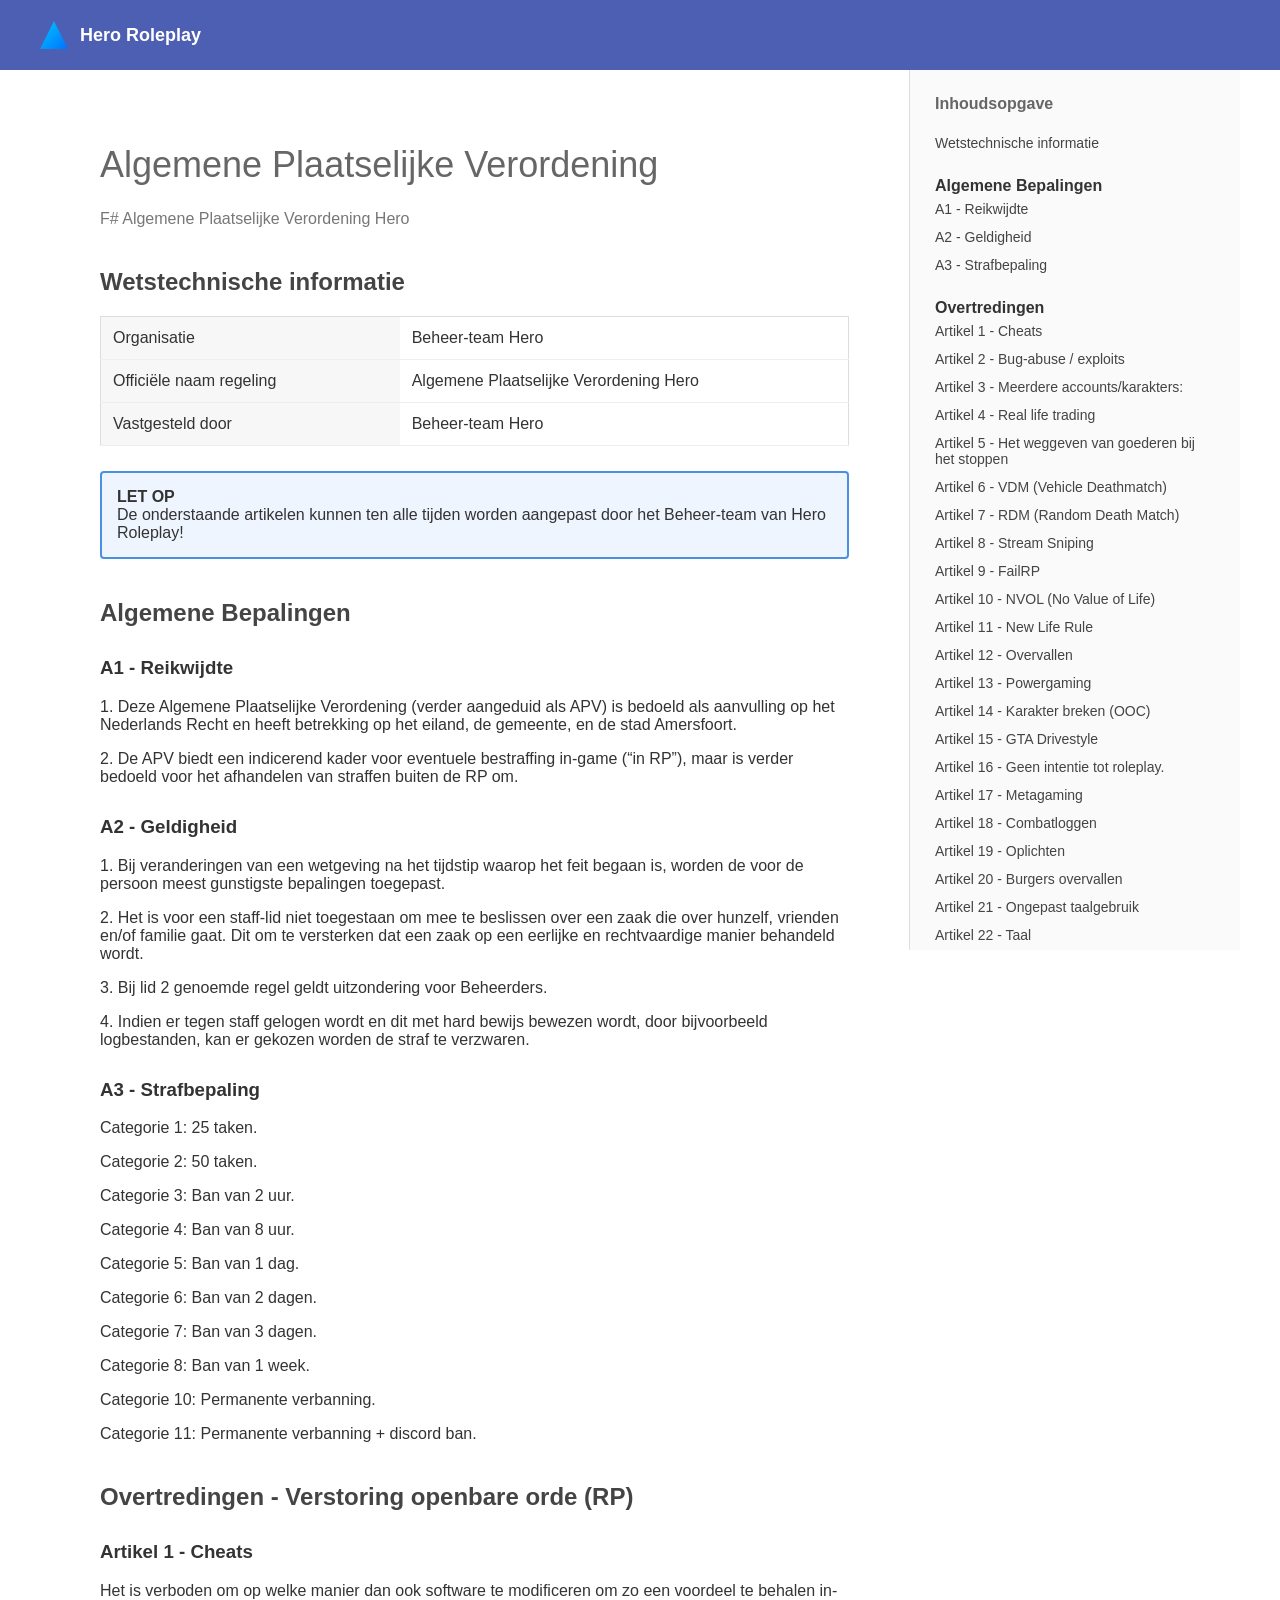
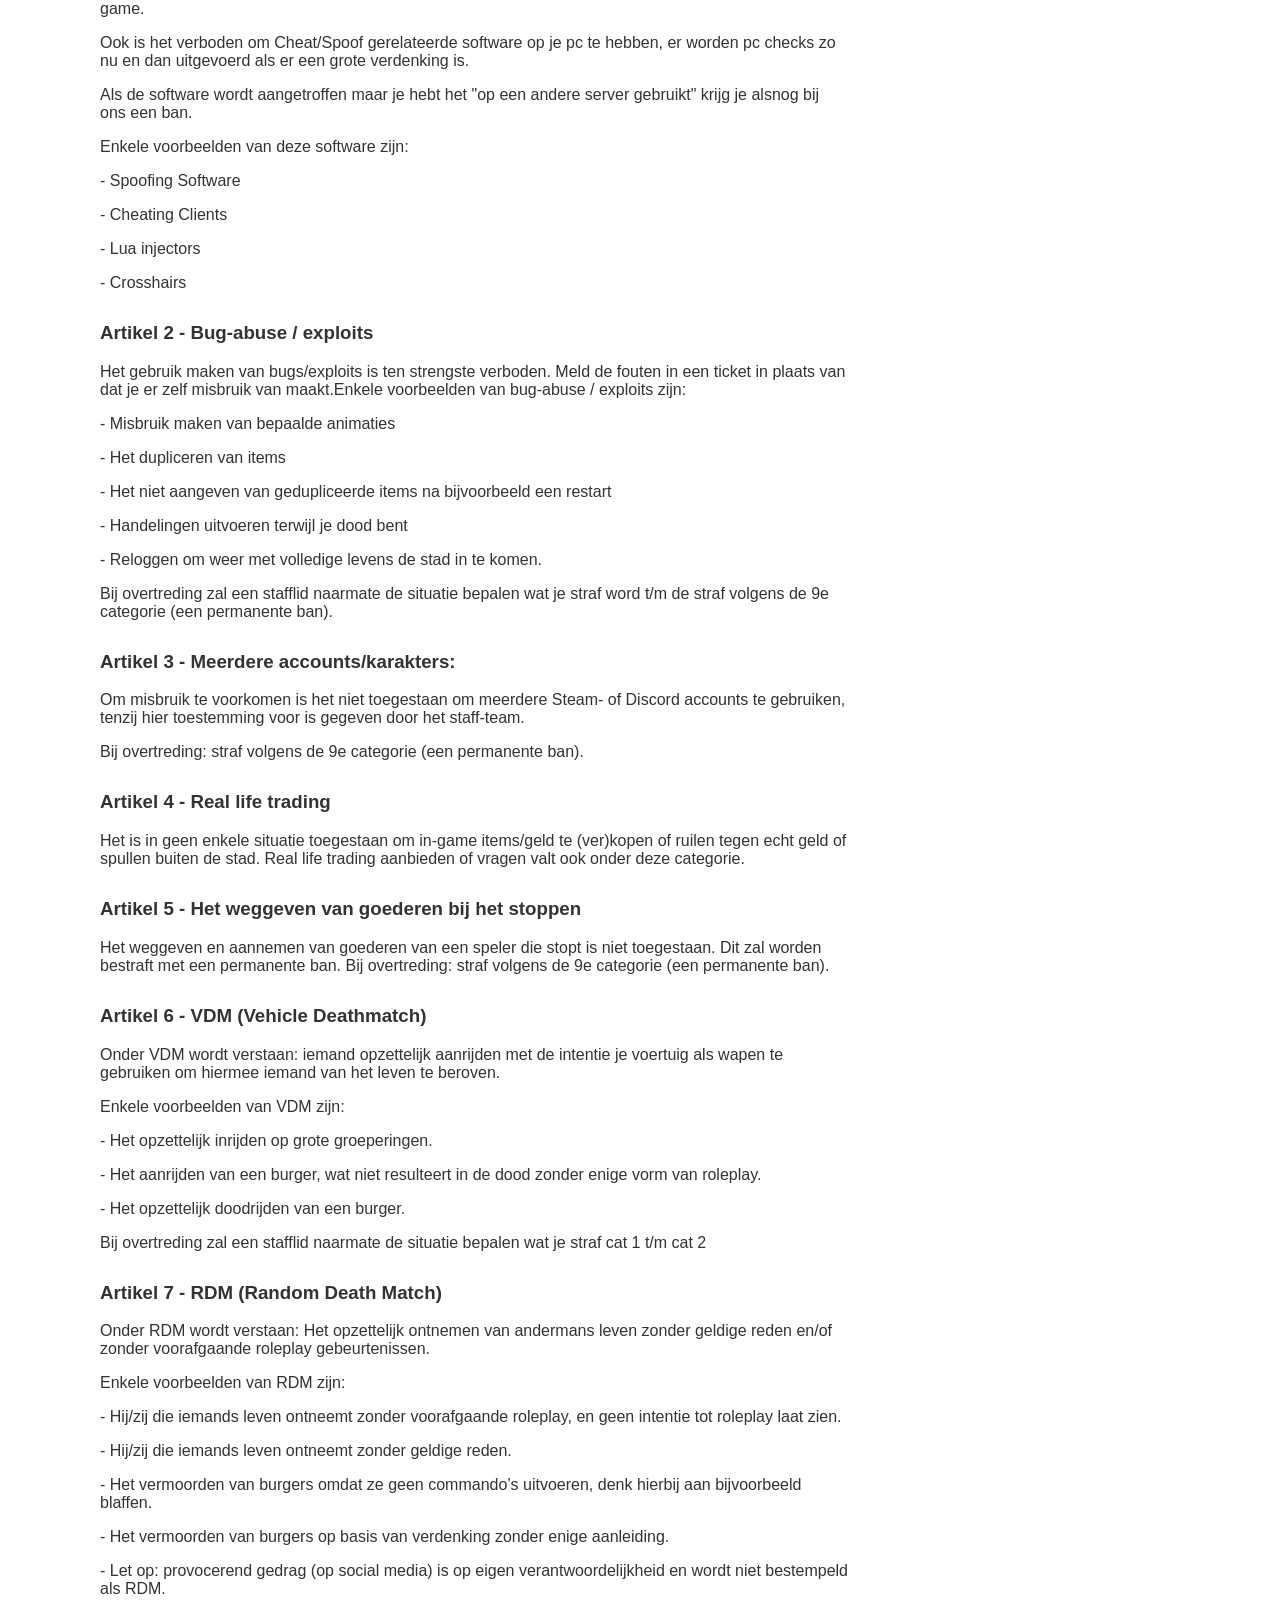
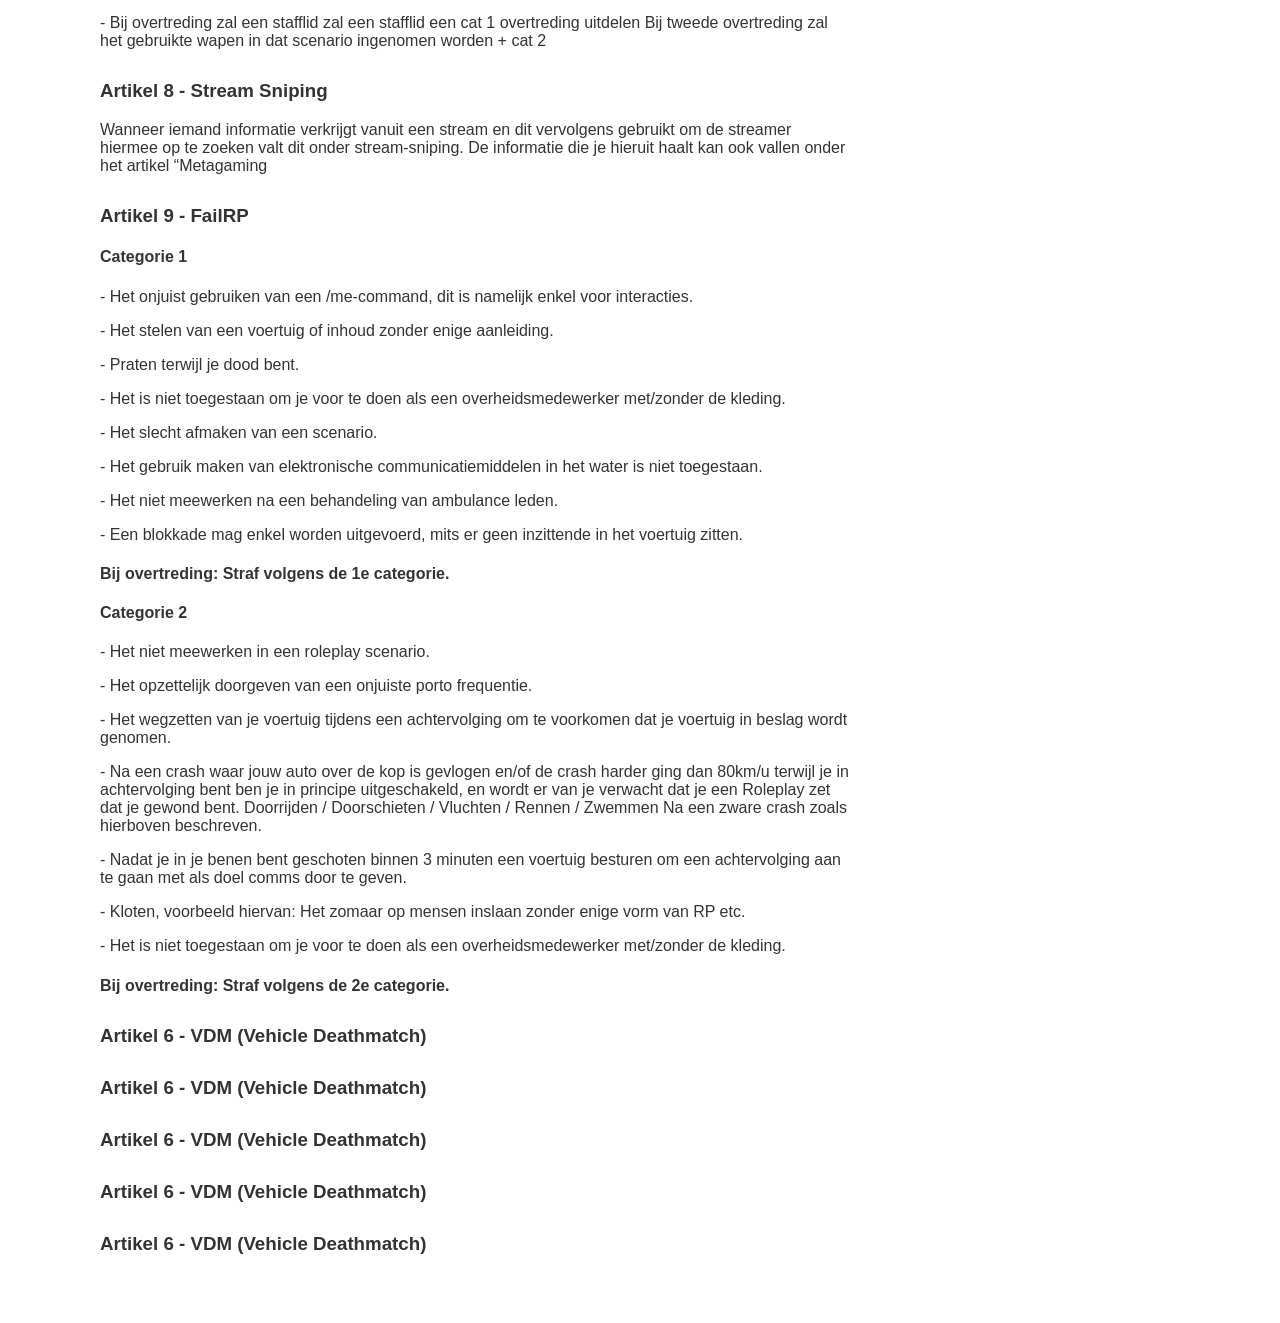
==== commit 93af6e58: "Update index.html" ====
--- a/index.html
+++ b/index.html
@@ -320,7 +320,7 @@
   <p>
   - Een blokkade mag enkel worden uitgevoerd, mits er geen inzittende in het voertuig zitten.
   <p>
-  Bij overtreding: Straf volgens de 1e categorie.
+  <h4>Bij overtreding: Straf volgens de 1e categorie.</h4>
 
   <h4>Categorie 2</h4>
 
@@ -339,8 +339,8 @@
   <p>
   - Het is niet toegestaan om je voor te doen als een overheidsmedewerker met/zonder de kleding.
   <p>
-  Bij overtreding: Straf volgens de 2e categorie 
-  
+  <h4>Bij overtreding: Straf volgens de 2e categorie.</h4>
+ 
   <h3 id="a4">Artikel 6 - VDM (Vehicle Deathmatch)</h3>
   <p>
   
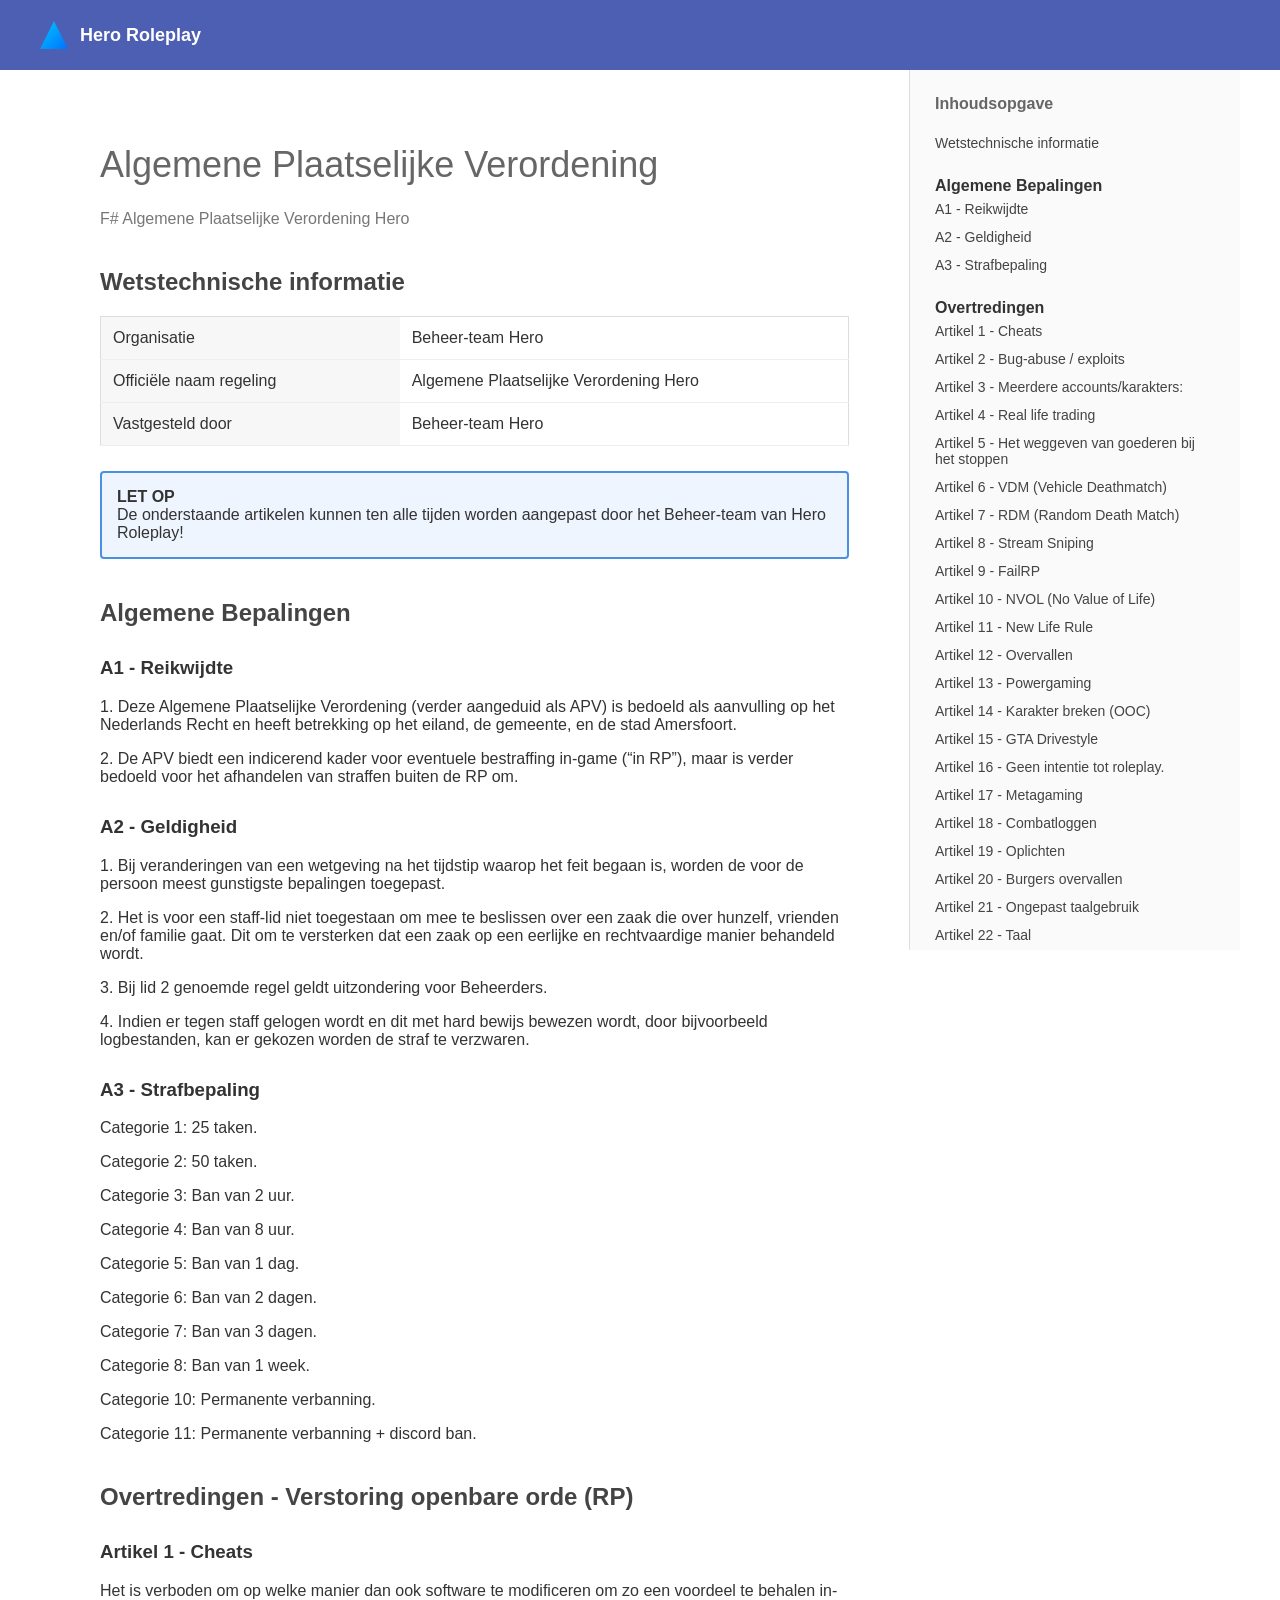
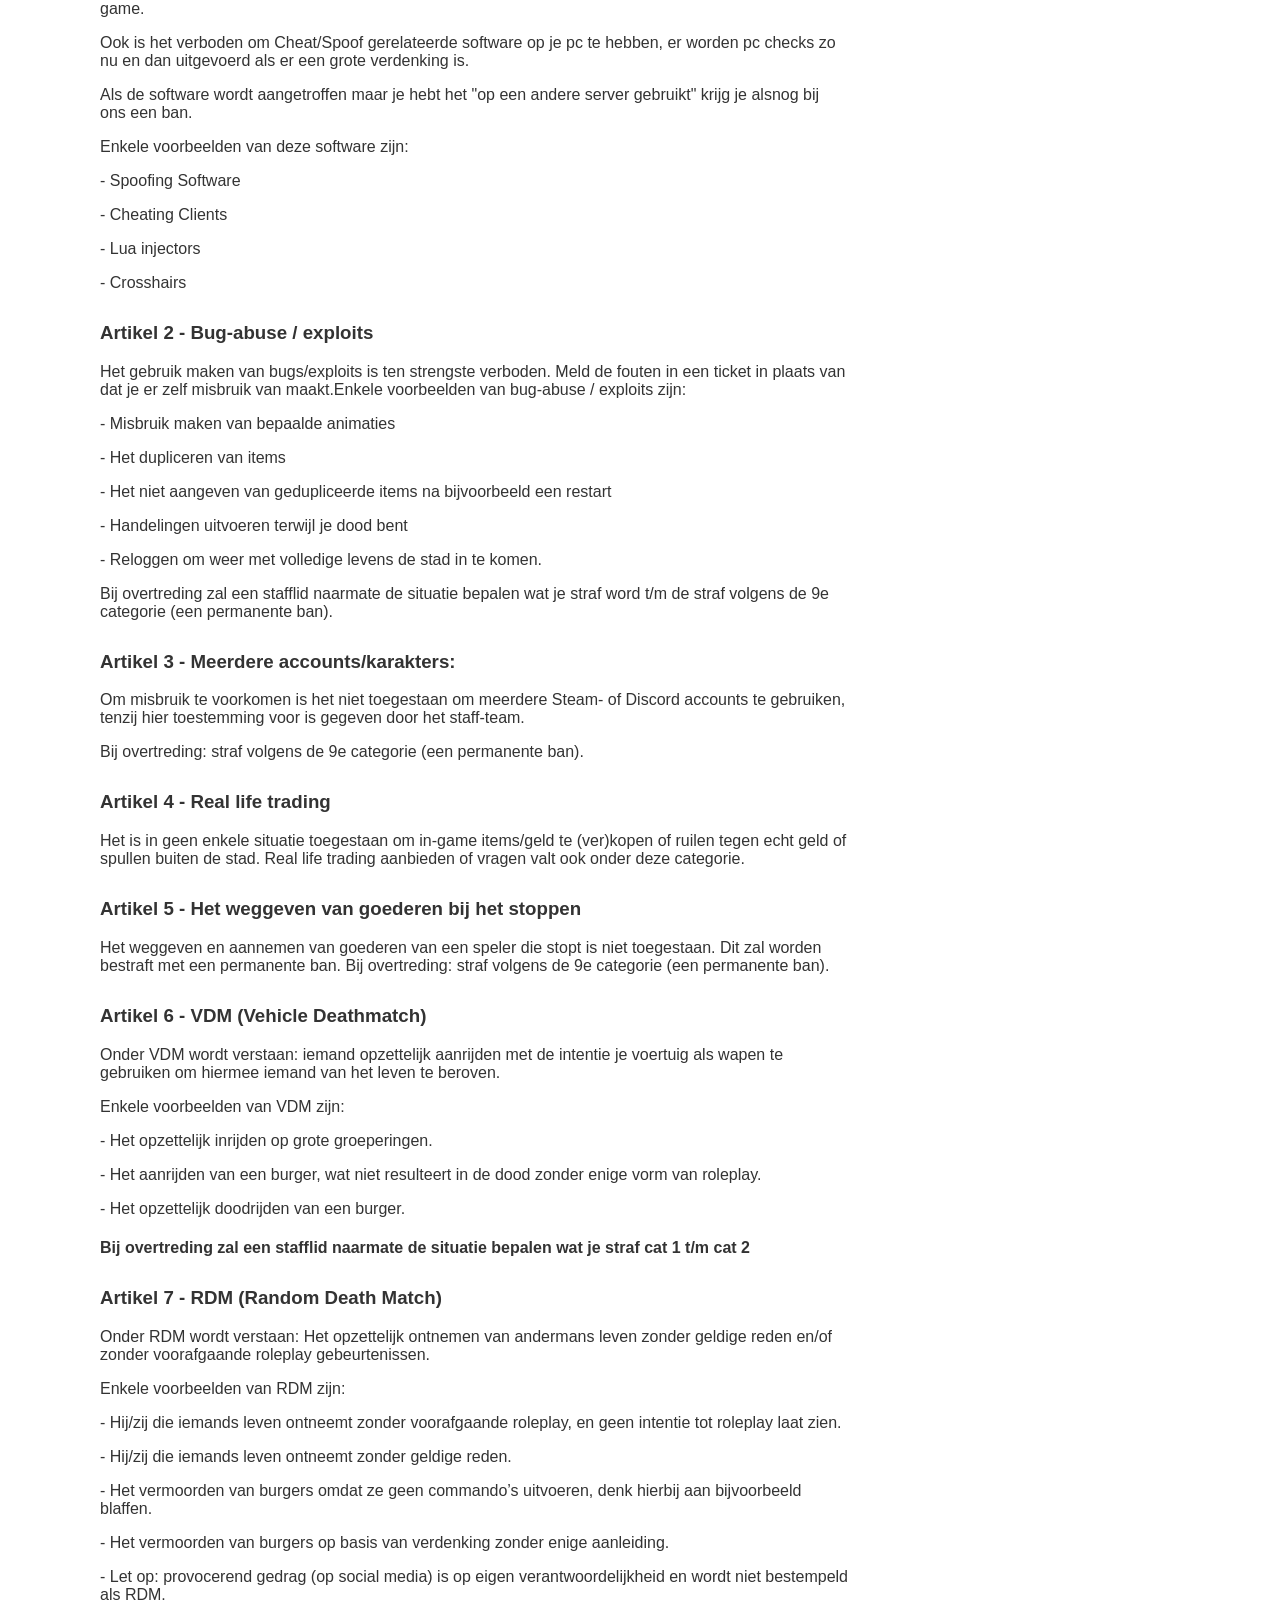
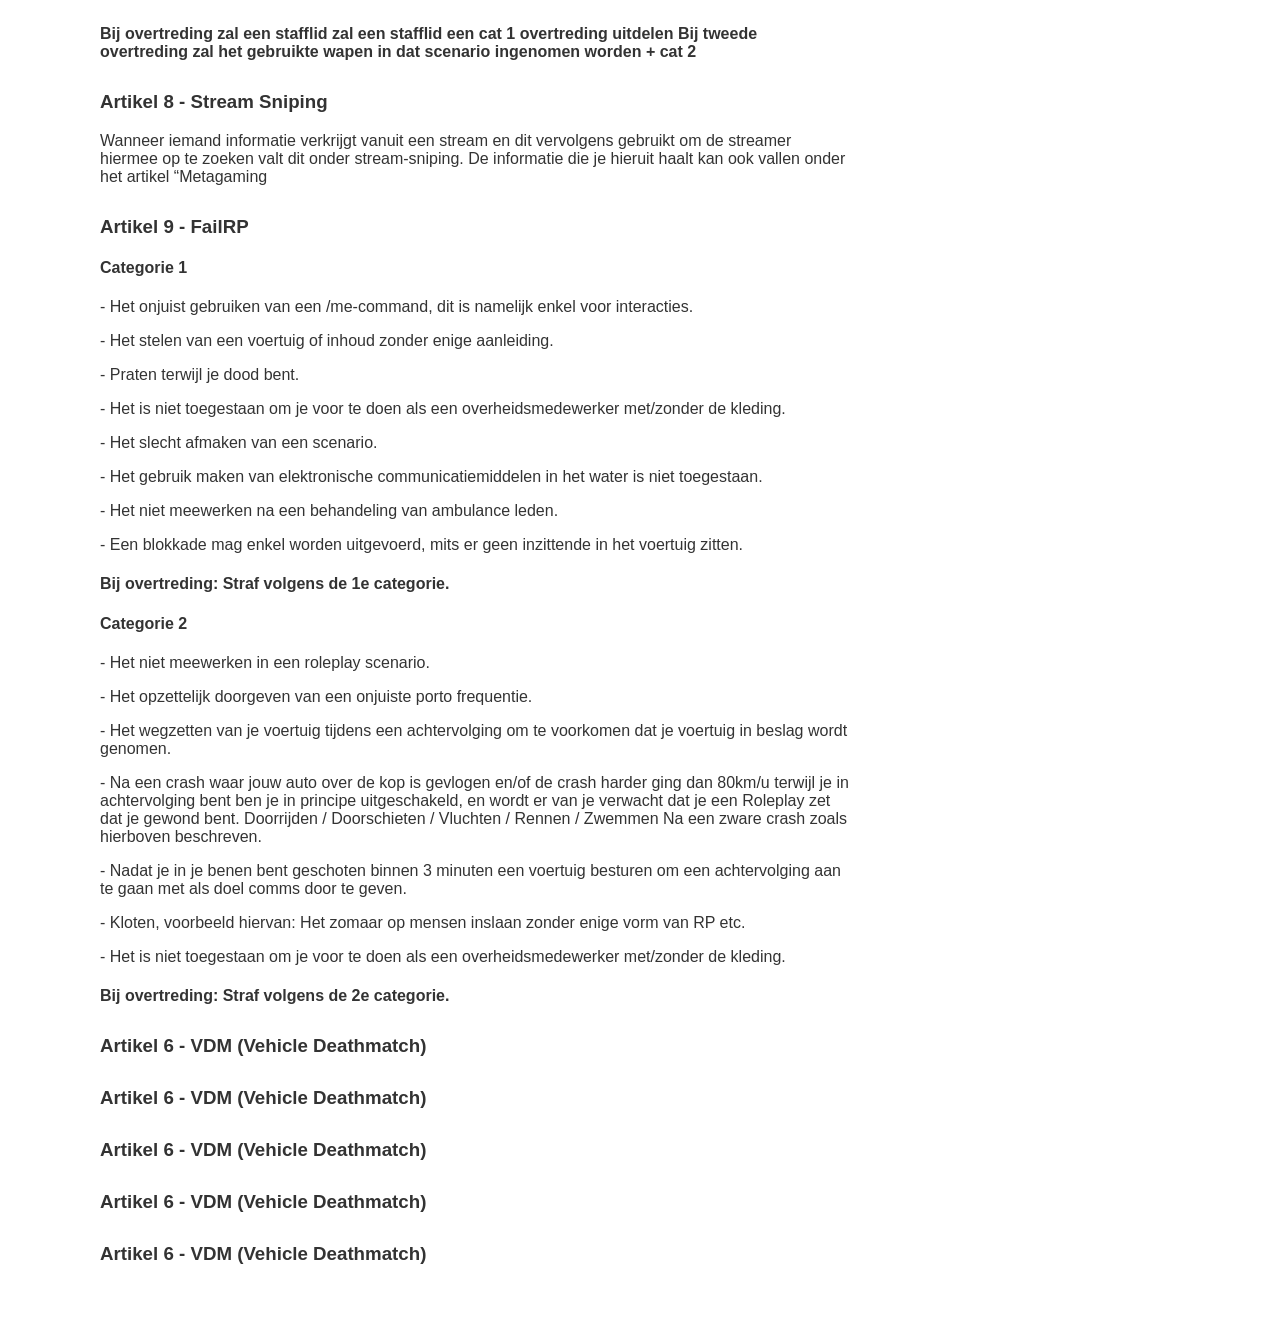
==== commit 52a8ec3c: "Update index.html" ====
--- a/index.html
+++ b/index.html
@@ -276,7 +276,7 @@
   <p>
   - Het opzettelijk doodrijden van een burger.
   <p>
-  Bij overtreding zal een stafflid naarmate de situatie bepalen wat je straf cat 1 t/m cat 2
+  <h4>Bij overtreding zal een stafflid naarmate de situatie bepalen wat je straf cat 1 t/m cat 2</h4>
     
   <h3 id="a4">Artikel 7 - RDM (Random Death Match)</h3>
   <p>
@@ -294,7 +294,7 @@
   <p>
   - Let op: provocerend gedrag (op social media) is op eigen verantwoordelijkheid en wordt niet bestempeld als RDM.
   <p>
-  - Bij overtreding zal een stafflid zal een stafflid een cat 1 overtreding uitdelen Bij tweede overtreding zal het gebruikte wapen in dat scenario ingenomen worden + cat 2
+  <h4>Bij overtreding zal een stafflid zal een stafflid een cat 1 overtreding uitdelen Bij tweede overtreding zal het gebruikte wapen in dat scenario ingenomen worden + cat 2</h4>
   
   <h3 id="a4">Artikel 8 - Stream Sniping</h3>
   <p>
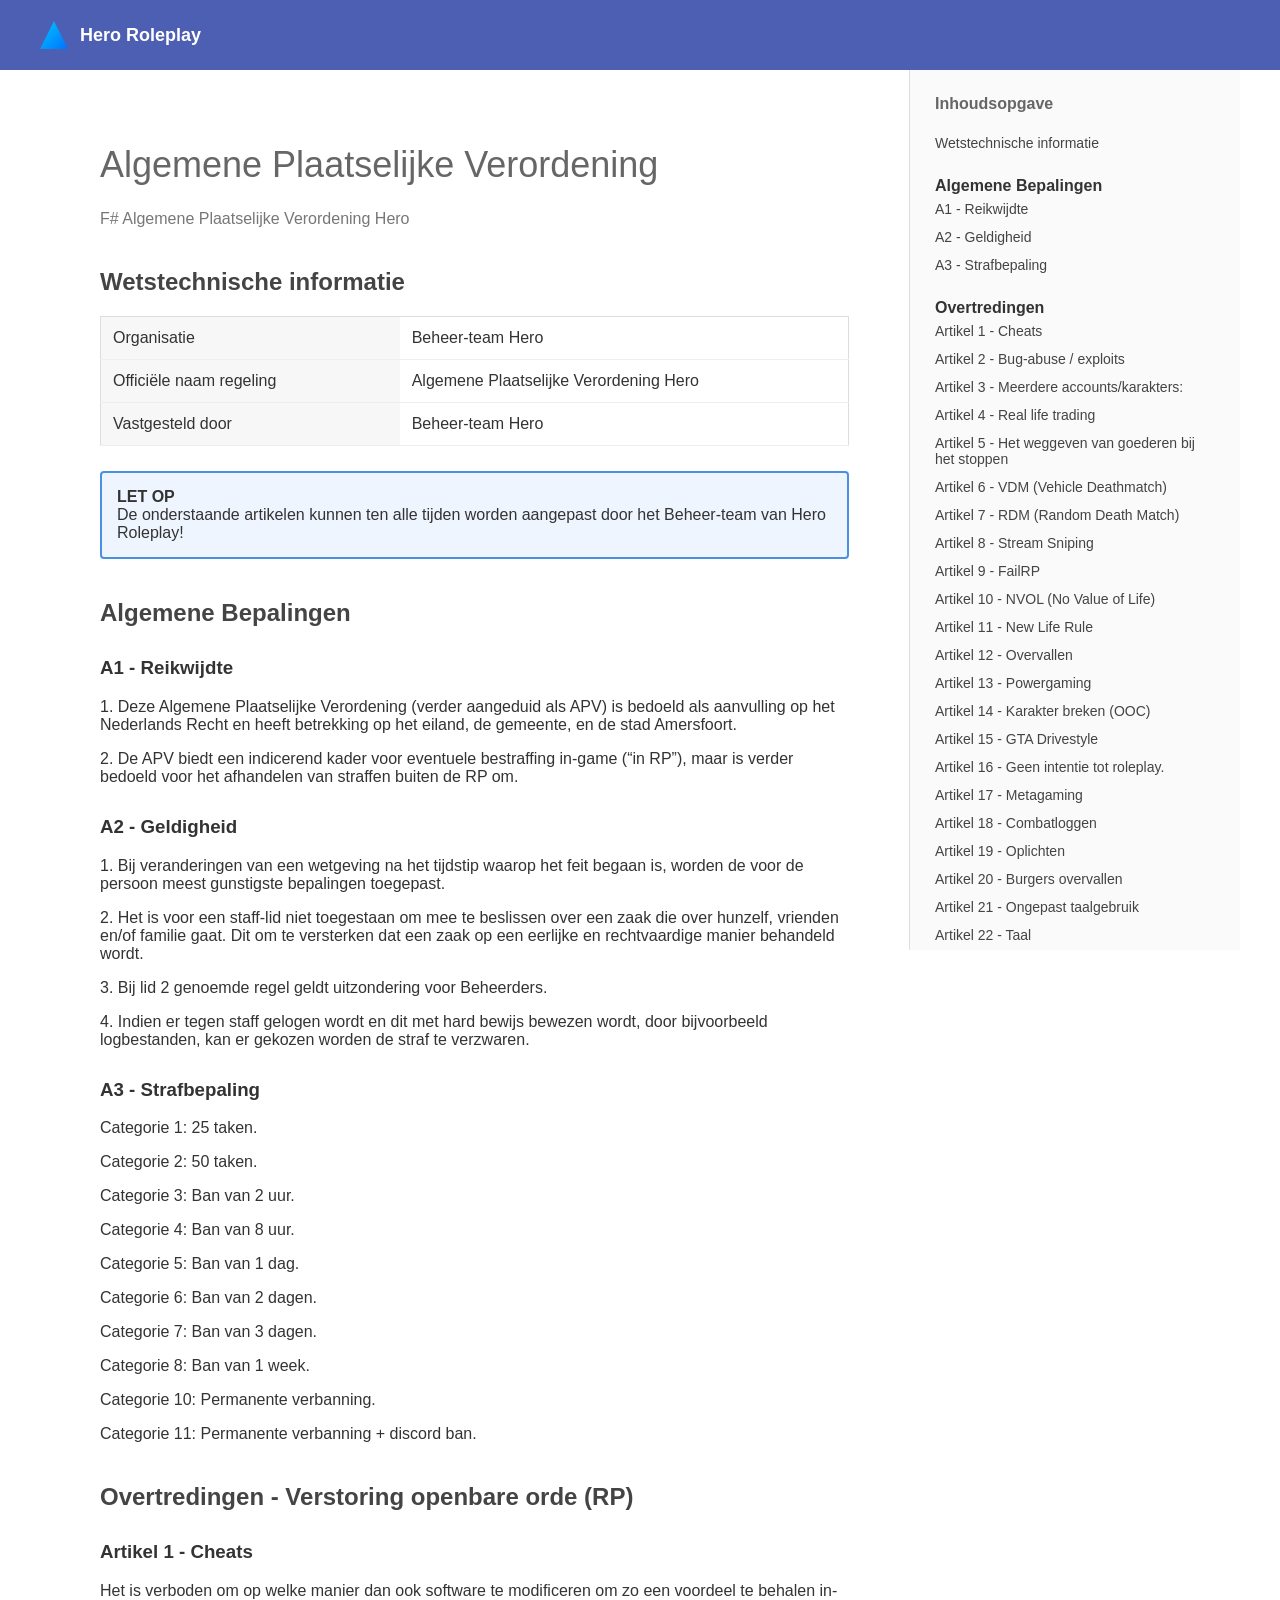
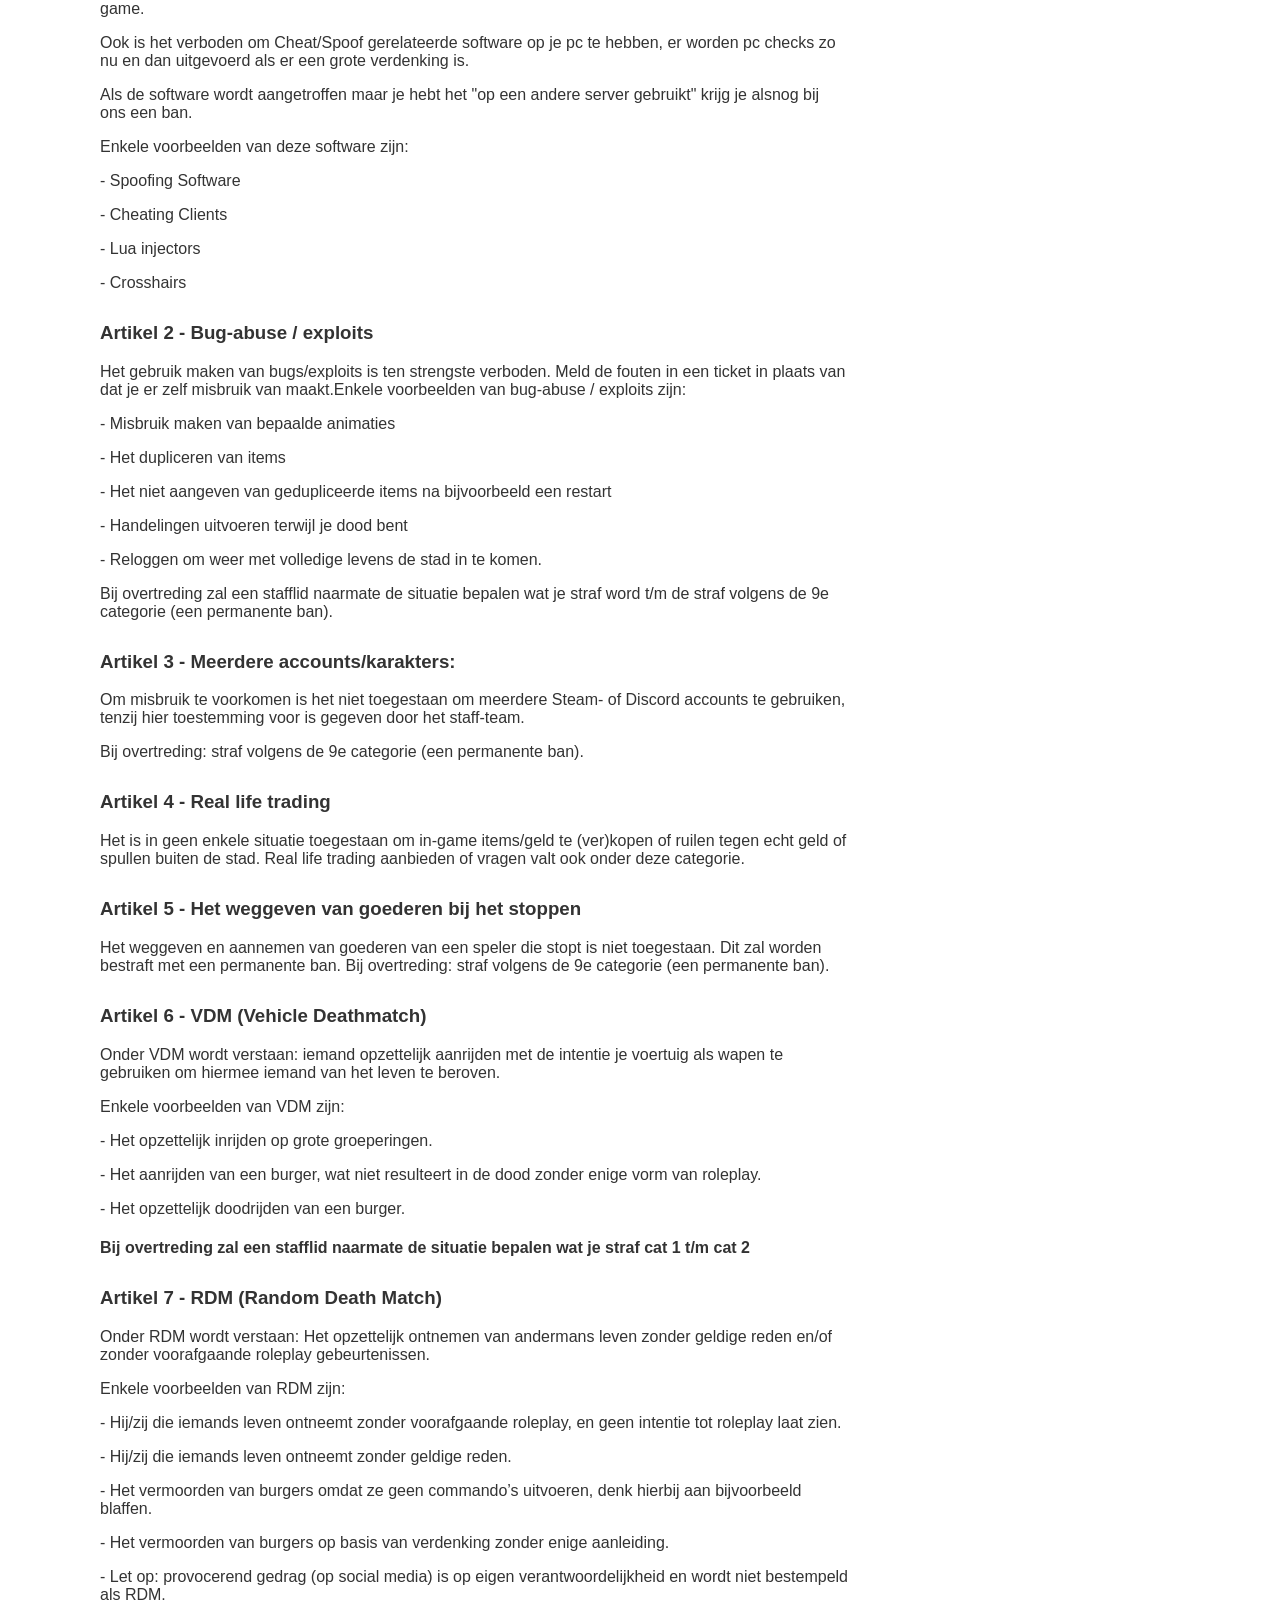
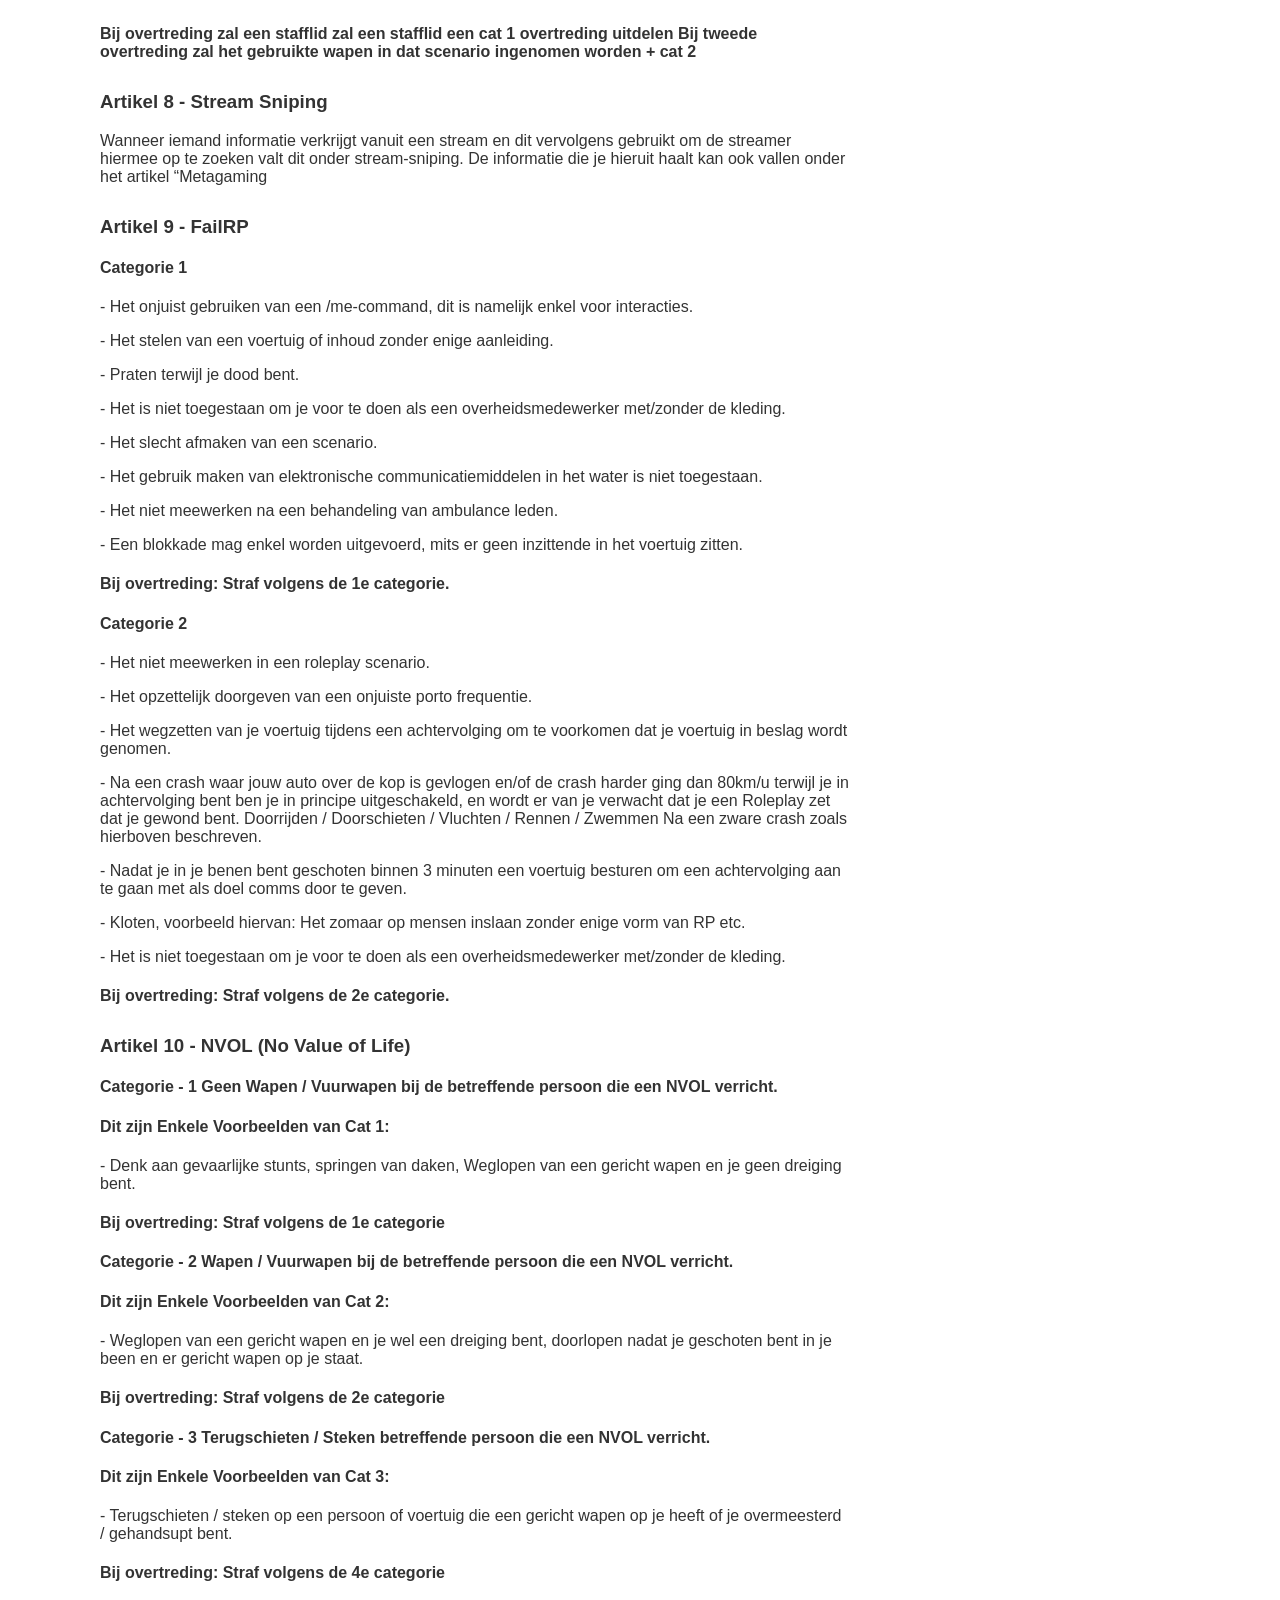
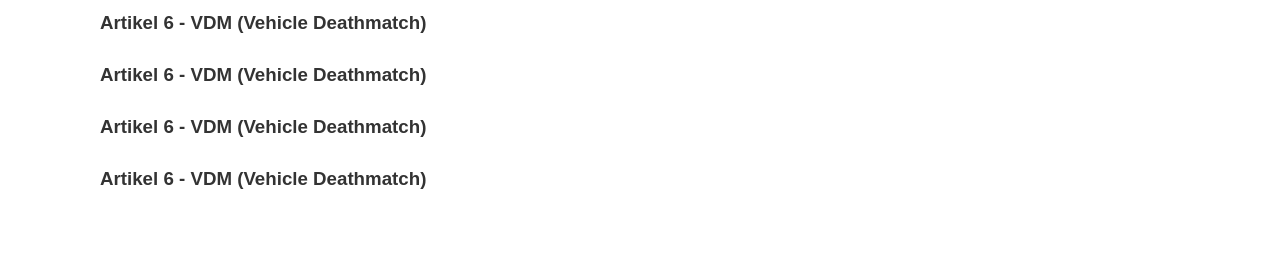
==== commit edc7f9cd: "Update index.html" ====
--- a/index.html
+++ b/index.html
@@ -341,8 +341,31 @@
   <p>
   <h4>Bij overtreding: Straf volgens de 2e categorie.</h4>
  
-  <h3 id="a4">Artikel 6 - VDM (Vehicle Deathmatch)</h3>
-  <p>
+  <h3 id="a4">Artikel 10 - NVOL (No Value of Life)</h3>
+  <p>
+  <h4>Categorie - 1 Geen Wapen / Vuurwapen bij de betreffende persoon die een NVOL verricht.</h4>
+
+  <h4>Dit zijn Enkele Voorbeelden van Cat 1:</h4>
+
+  - Denk aan gevaarlijke stunts, springen van daken, Weglopen van een gericht wapen en je geen dreiging bent.
+
+  <h4>Bij overtreding: Straf volgens de 1e categorie</h4>
+
+  <h4>Categorie - 2 Wapen / Vuurwapen bij de betreffende persoon die een NVOL verricht.</h4>
+
+  <h4>Dit zijn Enkele Voorbeelden van Cat 2:</h4>
+
+  - Weglopen van een gericht wapen en je wel een dreiging bent, doorlopen nadat je geschoten bent in je been en er gericht wapen op je staat.
+
+  <h4>Bij overtreding: Straf volgens de 2e categorie</h4> 
+
+  <h4>Categorie - 3 Terugschieten / Steken betreffende persoon die een NVOL verricht.</h4>
+
+  <h4>Dit zijn Enkele Voorbeelden van Cat 3:</h4>
+
+  - Terugschieten / steken op een persoon of voertuig die een gericht wapen op je heeft of je overmeesterd / gehandsupt bent.
+
+  <h4>Bij overtreding: Straf volgens de 4e categorie</h4>
   
   <h3 id="a4">Artikel 6 - VDM (Vehicle Deathmatch)</h3>
   <p>
